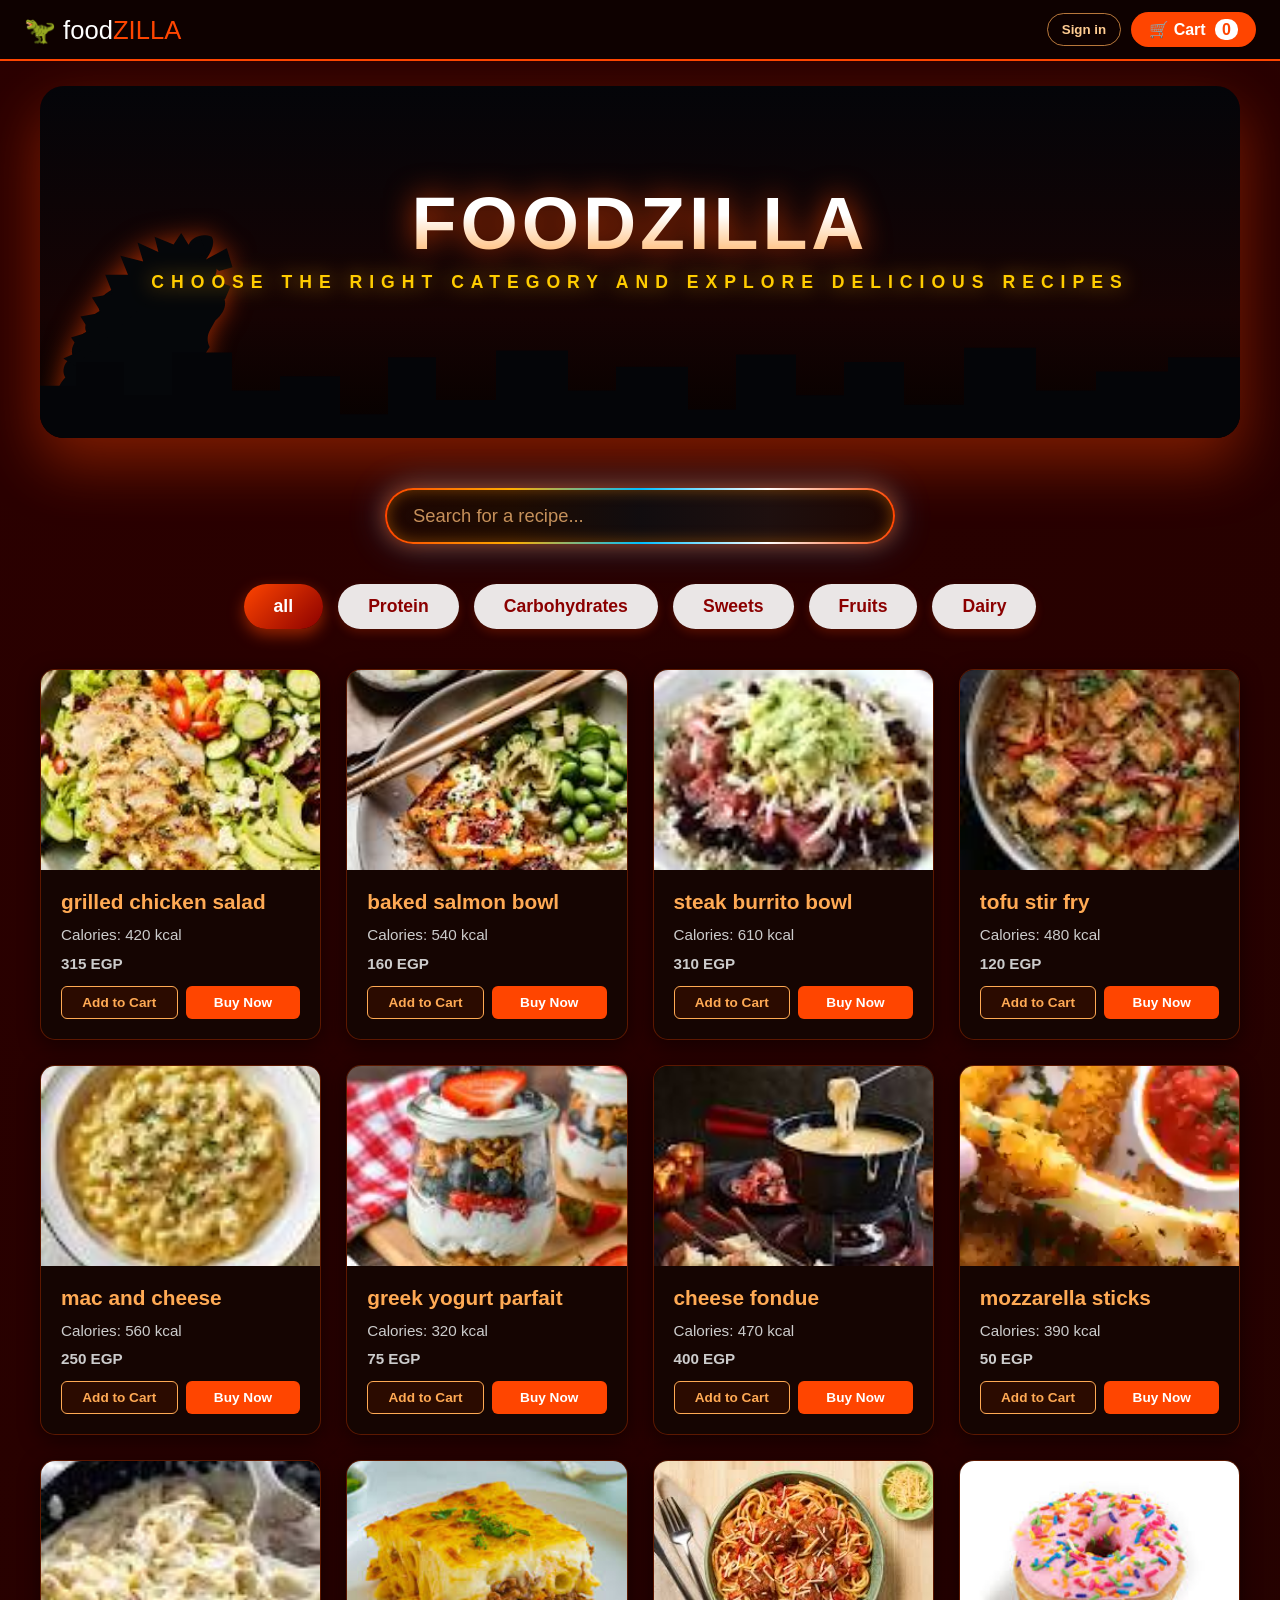
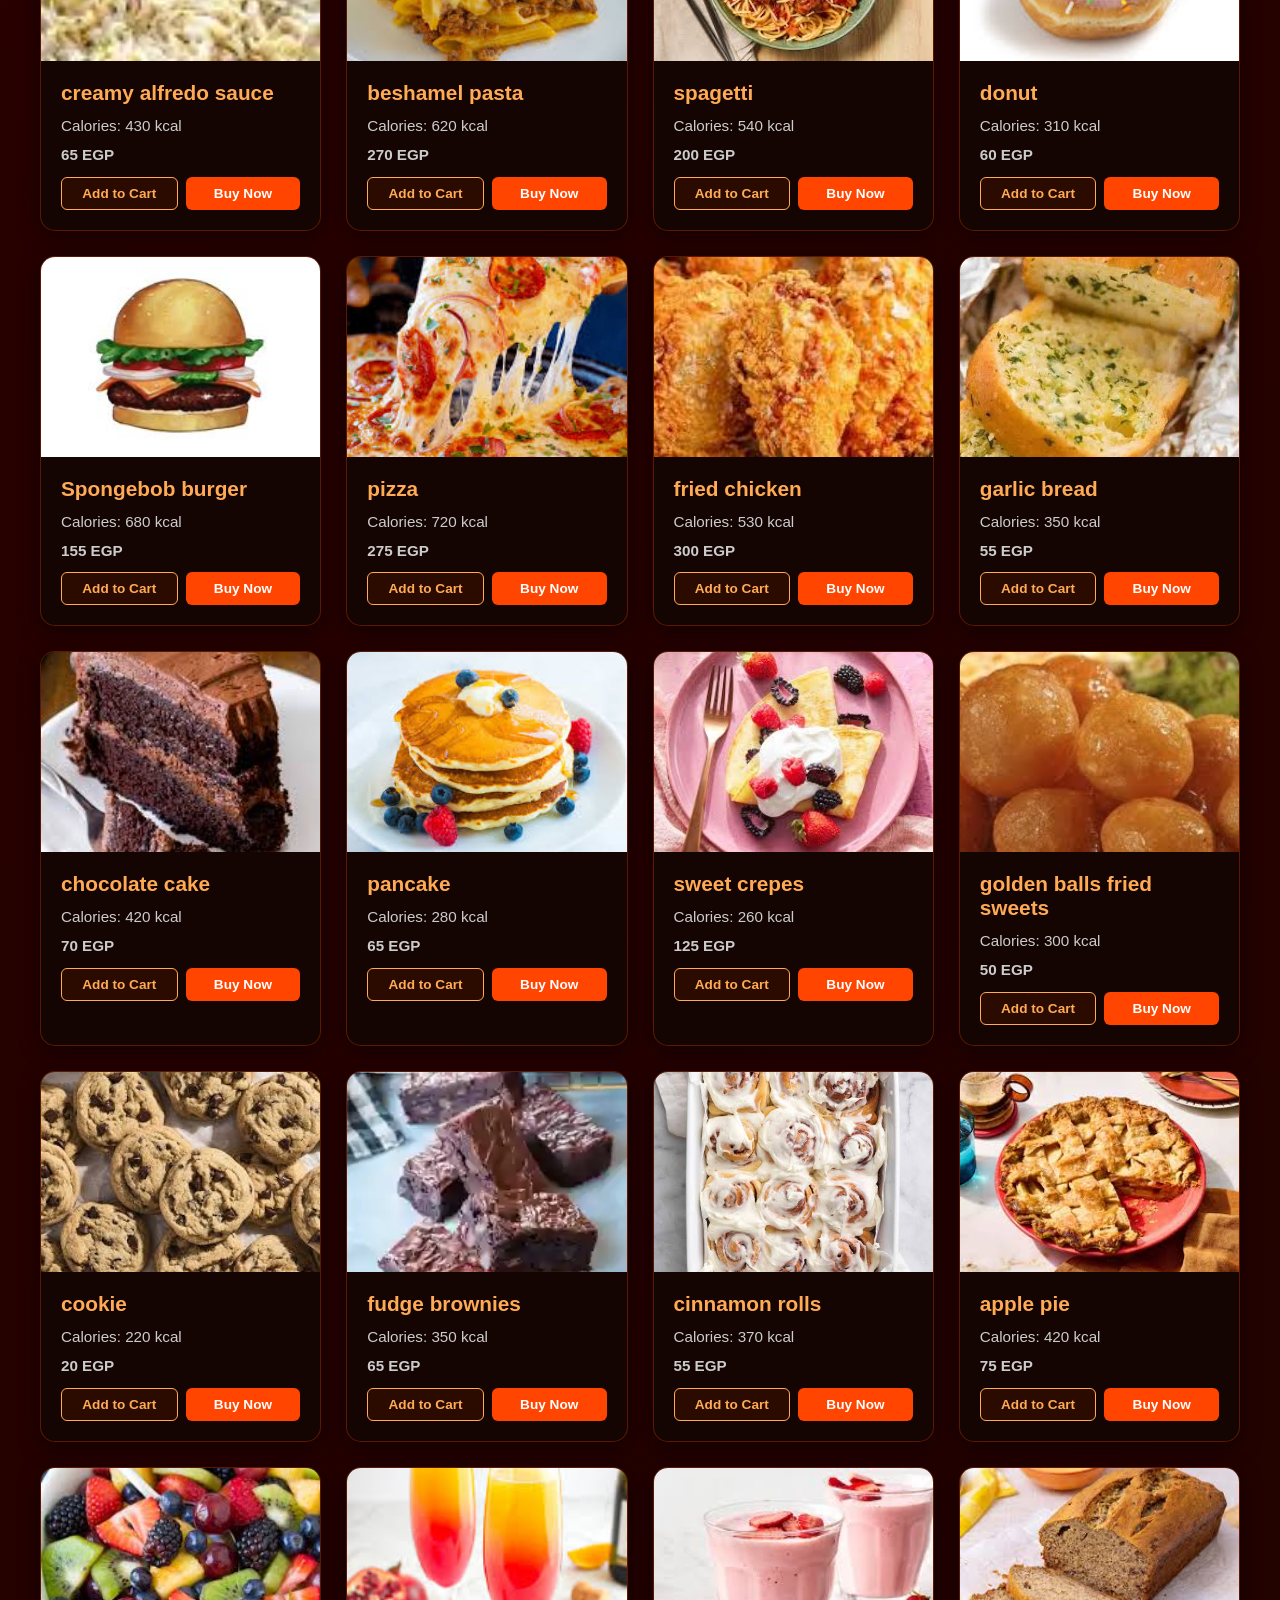
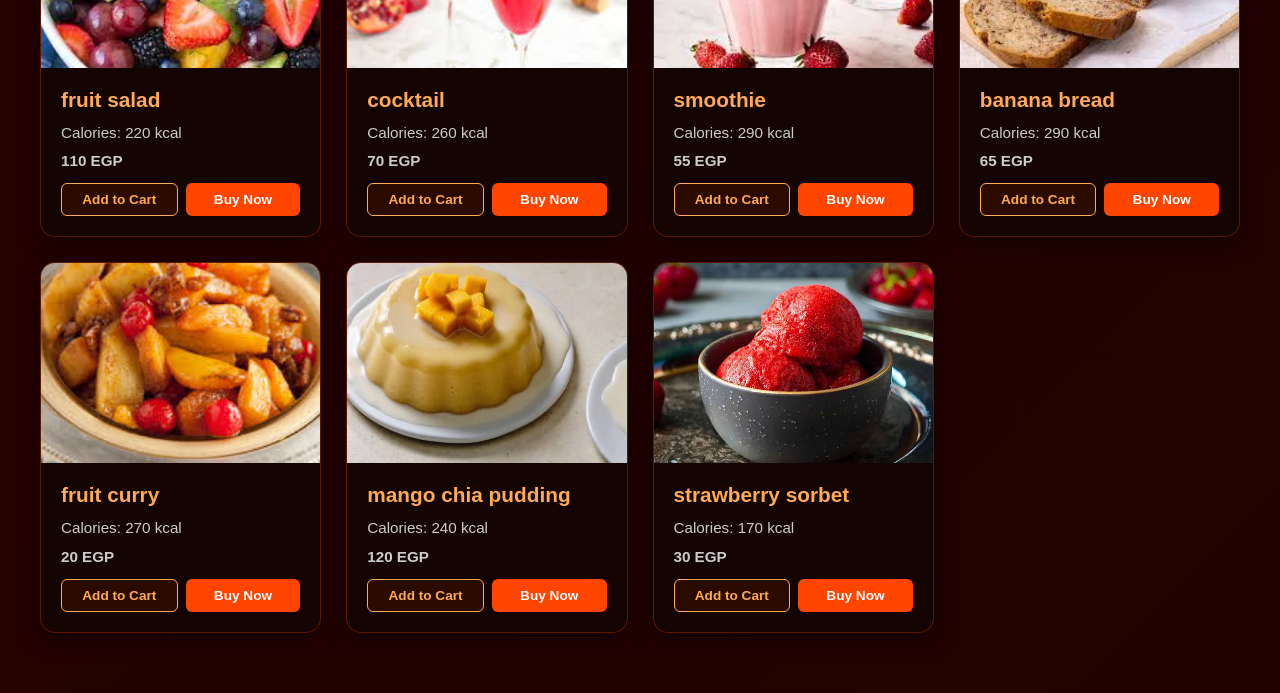
==== index.html @ c919dd06 "Initial commit: foodZILLA web platform source code and assets" ====
<!DOCTYPE html>
<html lang="en" dir="ltr">

<head>
    <meta charset="UTF-8">
    <meta name="viewport" content="width=device-width, initial-scale=1.0">
    <title>Food Recipes</title>
    <link rel="stylesheet" href="style.css">
</head>

<body>
    <!-- ========================================================
         SESSION 9-10: TOP CART BUTTON & NAVBAR
         ======================================================== -->
    <nav class="top-nav">
        <div class="top-logo">🦖 food<span>ZILLA</span></div>
        <div class="top-nav-actions">
            <button class="account-btn" id="accountButton" onclick="showSignIn()">Sign in</button>
            <button class="top-cart-btn" onclick="toggleCart()">
                🛒 Cart <span class="cart-badge" id="cartCount">0</span>
            </button>
        </div>
    </nav>

    <!-- ========================================================
         SESSION 2-10: MAIN CONTAINER, HEADER & RECIPES
         ======================================================== -->
    <div class="container">
        <header>

            <div class="lightning-flash"></div>
            <svg class="godzilla-monster" viewBox="0 0 100 100" xmlns="http://w3.org">

                <path d="M 5 100 
             C 5 95, 2 92, 4 88 
             C 2 85, 3 80, 7 76 
             C 5 73, 6 68, 11 65 
             C 9 60, 13 55, 18 52 
             C 16 48, 20 44, 25 41 
             C 23 35, 29 30, 36 28 
             C 38 22, 45 18, 54 16 
             C 56 12, 64 8, 72 6 
             C 74 2, 79 0, 84 2 
             C 86 5, 84 10, 81 14 
             C 85 15, 88 18, 86 22 
             C 90 24, 92 28, 89 32 
             C 93 36, 91 42, 86 46 
             C 84 50, 80 54, 83 60 
             C 79 66, 75 72, 78 78 
             C 73 84, 70 92, 74 100 
             Z" fill="#05070a" />

                <path
                    d="M 12 70 L 6 66 L 15 62 L 10 55 L 20 52 L 15 44 L 26 42 L 21 34 L 32 32 L 28 22 L 40 22 L 36 12 L 48 15 L 45 5 L 56 10 L 54 2 L 64 6 L 68 0 L 73 8 L 78 2 L 81 10"
                    fill="#05070a" />

                <path
                    d="M 81 14 L 92 8 L 95 18 L 88 20 C 85 18, 83 16, 81 14 Z M 83 24 L 94 28 L 91 35 C 87 33, 85 30, 83 24 Z"
                    fill="#05070a" />
            </svg>




            <div class="atomic-fire-beam"></div>

            <div class="header-content">
                <h1>foodZILLA</h1>
                <p>Choose the right category and explore delicious recipes</p>
            </div>

            <div class="skyline-buildings"></div>
        </header>

        <div class="search-container">
            <input type="text" id="searchBar" placeholder="Search for a recipe...">
        </div>

        <div class="categories" id="categories">
            <button class="category-btn active" data-category="all">all</button>
            <button class="category-btn" data-category="protein">Protein</button>
            <button class="category-btn" data-category="carbs">Carbohydrates</button>
            <button class="category-btn" data-category="sweets">Sweets</button>
            <button class="category-btn" data-category="fruits">Fruits</button>
            <button class="category-btn" data-category="dairy">Dairy</button>
        </div>



        <div class="recipes-grid" id="recipesGrid"></div>
    </div>

    <div class="modal" id="recipeModal">
        <div class="modal-content">
            <div class="modal-header">
                <button class="close-btn" onclick="closeModal()">×</button>
                <h2 id="modalTitle"></h2>
                <div id="modalIcon" style="font-size: 3em; margin-top: 10px;"></div>
            </div>
            <div class="modal-body" id="modalBody"></div>
        </div>
    </div>

    <div class="account-overlay" id="accountOverlay" aria-hidden="true">
        <section class="account-panel" role="dialog" aria-modal="true" aria-labelledby="accountTitle">
            <button class="account-close-btn" type="button" aria-label="Close" onclick="hideSignIn()">×</button>
            <p class="account-kicker">FOODZILLA ACCOUNT</p>
            <h2 id="accountTitle">Sign in</h2>
            <p class="account-intro">Add your details for delivery.</p>
            <form id="signInForm" class="account-form">
                <label>Name
                    <input name="name" type="text" autocomplete="name" required>
                </label>
                <label>Governorate
                    <input name="governorate" type="text" autocomplete="address-level1" required>
                </label>
                <label>City
                    <input name="city" type="text" autocomplete="address-level2" required>
                </label>
                <label>Address
                    <input name="address" type="text" autocomplete="street-address" required>
                </label>
                <label>Phone number
                    <input name="phone" type="tel" autocomplete="tel" required maxlength="11" pattern="[0-9]{10,15}" title="Please enter a valid phone number with 10 to 15 digits.">
                </label>
                <label>Password
                    <span class="password-control">
                        <input id="signInPassword" name="password" type="password" autocomplete="new-password" minlength="8" maxlength="16" required>
                        <button class="password-toggle" id="togglePassword" type="button" aria-label="Show password" aria-pressed="false" title="Show password">
                            <svg class="eye-icon" viewBox="0 0 24 24" aria-hidden="true"><path d="M2 12s3.6-7 10-7 10 7 10 7-3.6 7-10 7-10-7-10-7Z"/><circle cx="12" cy="12" r="3"/></svg>
                            <svg class="eye-off-icon" viewBox="0 0 24 24" aria-hidden="true" hidden><path d="m3 3 18 18M10.6 10.6a2 2 0 0 0 2.8 2.8"/><path d="M9.9 5.2A10.8 10.8 0 0 1 12 5c6.4 0 10 7 10 7a15.8 15.8 0 0 1-3.1 3.8M6.2 6.2C3.5 8 2 12 2 12s3.6 7 10 7a10.7 10.7 0 0 0 4-.8"/></svg>
                        </button>
                    </span>
                    <span class="field-hint">At least 8 characters and maximum 16 characters</span>
                </label>
                <p class="account-message" id="accountMessage" role="status"></p>
                <button class="account-submit-btn" type="submit">Save details</button>
            </form>
        </section>
    </div>

    <!-- ========================================================
         SESSION 9-10: CART DRAWER & CHECKOUT
         ======================================================== -->
    <div class="cart-overlay" id="cartOverlay" onclick="toggleCart(false)"></div>
    <div class="cart-drawer" id="cartDrawer">
        <div class="cart-header">
            <h3>🛒 My Cart</h3>
            <button class="cart-close-btn" onclick="toggleCart(false)">×</button>
        </div>

        <section class="cart-delivery" id="cartDelivery" aria-label="Delivery details"></section>

        <div class="cart-items" id="cartItemsList"></div>

        <div class="cart-footer">
            <div class="cart-summary">
                <div class="cart-summary-row">
                    <span>Subtotal:</span>
                    <span id="cartSubtotalPrice">0 EGP</span>
                </div>
                <div class="cart-summary-row">
                    <span>Delivery Fee:</span>
                    <span id="cartDeliveryFee">0 EGP</span>
                </div>
                <div class="cart-total-row">
                    <span>Total:</span>
                    <span id="cartTotalPrice">0 EGP</span>
                </div>
            </div>
            <div class="cart-footer-buttons">
                <button class="btn-checkout" onclick="checkoutCart()">Buy Now</button>
                <button class="btn-clear" onclick="clearCart()">Clear</button>
            </div>
        </div>
    </div>

    <!-- Scripts -->
    <script src="project.js"></script>
    <script src="app.js"></script>
</body>

</html>
---- style.css ----
/* ==========================================================
   SESSION 2-10: BASE STYLES, GODZILLA THEME & RECIPE CARDS
   ========================================================== */
* {
    margin: 0;
    padding: 0;
    box-sizing: border-box;
}

body {
    font-family: 'Segoe UI', Tahoma, Geneva, Verdana, sans-serif;
    /* 🔥 Dynamic Fire Background Animation */
    background: linear-gradient(135deg, #2b0000 0%, #1a0500 40%, #0d0200 100%);
    background-size: 400% 400%;
    animation: fireBackgroundShift 10s ease infinite;
    min-height: 100vh;
    padding: 20px;
}
    
.container {
    max-width: 1200px;
    margin: 0 auto;
}

/* ==========================================
   🦖 CINEMATIC GODZILLA SCENE HEADER
========================================== */
header {
    text-align: center;
    color: #ffffff;
    margin-bottom: 50px;
    padding: 95px 20px 145px 20px;
    background: linear-gradient(180deg, #040509 0%, #160303 65%, #050100 100%);
    border-radius: 24px;
    box-shadow: 0 25px 60px rgba(255, 69, 0, 0.4);
    position: relative;
    overflow: hidden;
}

/* ⚡ Background Lightning Flash Loop */
.lightning-flash {
    position: absolute;
    top: 0;
    left: 0;
    width: 100%;
    height: 100%;
    background: rgba(255, 255, 255, 0);
    z-index: 1;
    pointer-events: none;
    animation: movieLightning 6s ease-in-out infinite;
}

/* 🦖 Inline Godzilla SVG Layout Positioner */
.godzilla-monster {
    position: absolute;
    bottom: -10px;
    left: 1%;
    width: 190px;
    height: 240px;
    z-index: 2;
    filter: drop-shadow(0px 0px 12px rgba(255, 69, 0, 0.6));
    transform-origin: bottom left;
    animation: seismicRumble 0.35s linear infinite alternate;
}

/* 🔥 The Layered Atomic Fire Beam */
.atomic-fire-beam {
    position: absolute;
    bottom: 196px; 
    left: 142px;   
    width: 0%;
    height: 16px;
    border-radius: 8px;
    z-index: 3;
    background: linear-gradient(90deg, #ffffff 0%, #ffae00 30%, #ff4500 75%, #ff0000 100%);
    box-shadow: 0 0 15px #ffffff,
                0 0 30px #ffae00,
                0 0 55px #ff4500,
                0 0 80px rgba(255, 69, 0, 0.9);
    animation: fireBlastCycle 4s cubic-bezier(0.16, 1, 0.3, 1) infinite;
}

/* 🌆 Dense City Skyline Silhouette Cutout */
.skyline-buildings {
    position: absolute;
    bottom: 0;
    left: 0;
    width: 100%;
    height: 95px;
    background-color: #040508;
    clip-path: polygon(
        0% 100%, 0% 45%, 3% 45%, 3% 20%, 7% 20%, 7% 55%, 11% 55%, 11% 10%, 16% 10%, 16% 50%, 
        20% 50%, 20% 35%, 25% 35%, 25% 75%, 29% 75%, 29% 15%, 33% 15%, 33% 60%, 38% 60%, 
        38% 8%, 44% 8%, 44% 50%, 48% 50%, 48% 25%, 54% 25%, 54% 70%, 58% 70%, 58% 12%, 
        63% 12%, 63% 55%, 67% 55%, 67% 20%, 72% 20%, 72% 65%, 77% 65%, 77% 5%, 83% 5%, 
        83% 50%, 88% 50%, 88% 30%, 94% 30%, 94% 15%, 100% 15%, 100% 100%
    );
    opacity: 1;
    z-index: 4;
}

/* 💥 Title Content Frame */
.header-content {
    position: relative;
    z-index: 10;
}

header h1 {
    font-family: 'Impact', 'Arial Black', sans-serif;
    font-size: 4.6em;
    text-transform: uppercase;
    letter-spacing: 4px;
    margin-bottom: 6px;
    background: linear-gradient(180deg, #ffffff 40%, #ffaa54 100%);
    -webkit-background-clip: text;
    background-clip: text;
    -webkit-text-fill-color: transparent;
    filter: drop-shadow(0 0 15px rgba(255, 69, 0, 0.8));
    animation: screenShake 0.25s linear infinite alternate;
}

header p {
    font-family: 'Segoe UI', sans-serif;
    font-size: 1.1em;
    font-weight: 900;
    text-transform: uppercase;
    letter-spacing: 7px;
    color: #ffcc00; 
    filter: drop-shadow(0 0 10px rgba(255, 170, 0, 0.8));
}

/* ==========================================
   ⚡🔥 ELECTRIC FIRE BEAM SEARCH BAR
========================================== */
.search-container {
    text-align: center;
    margin: 0 auto 40px auto; 
    padding: 0 20px;
    max-width: 550px; 
    width: 100%;
    animation: searchBarEntrance 0.8s cubic-bezier(0.16, 1, 0.3, 1) forwards;
}

#searchBar {
    width: 100%;
    padding: 15px 26px;
    font-size: 1.15em;
    color: #ffffff; 
    text-align: left; 
    background: linear-gradient(90deg, rgba(25, 3, 2, 0.9), rgba(5, 12, 28, 0.9)); 
    backdrop-filter: blur(12px);
    -webkit-backdrop-filter: blur(12px);
    border: 2px solid transparent; 
    background-image: linear-gradient(rgba(18, 3, 2, 0.95), rgba(18, 3, 2, 0.95)), 
                      linear-gradient(90deg, #ff4500, #ffae00, #00bfff, #ffffff, #ff4500);
    background-origin: border-box;
    background-clip: padding-box, border-box;
    border-radius: 35px;
    outline: none;
    box-shadow: 0 0 20px rgba(255, 69, 0, 0.6),
                0 0 35px rgba(0, 191, 255, 0.4),
                inset 0 0 15px rgba(255, 140, 0, 0.4);
    animation: beamPulse 3s ease-in-out infinite, fireLightningShift 4s linear infinite;
    transition: transform 0.4s cubic-bezier(0.16, 1, 0.3, 1), 
                box-shadow 0.4s cubic-bezier(0.16, 1, 0.3, 1);
}

#searchBar::placeholder {
    color: rgba(255, 190, 120, 0.75);
    text-align: left;
}

#searchBar:focus {
    transform: translateY(-3px) scale(1.02);
    box-shadow: 0 0 30px rgba(255, 69, 0, 0.9),
                0 0 60px rgba(0, 191, 255, 0.8),  
                0 0 90px rgba(255, 255, 255, 0.6),
                inset 0 0 25px rgba(255, 255, 255, 0.5); 
    animation: beamPulseIntense 1.5s ease-in-out infinite, fireLightningShift 2s linear infinite, lightningCrackle 0.15s steps(2) infinite;
}

/* ==========================================
   🎬 MOVIE KEYFRAME SCRIPTS
========================================== */
@keyframes fireBackgroundShift {
    0% { background-position: 0% 50%; }
    50% { background-position: 100% 50%; }
    100% { background-position: 0% 50%; }
}

@keyframes movieLightning {
    0%, 93%, 95%, 97%, 100% { background: rgba(255, 255, 255, 0); }
    94%, 96% { background: rgba(255, 120, 0, 0.25); }
}

@keyframes fireBlastCycle {
    0%, 100% { width: 0%; opacity: 0; }
    18%, 65% { width: 80%; opacity: 1; } 
    70% { width: 80%; opacity: 0; }
}

@keyframes screenShake {
    0% { transform: translate(0.5px, 0.5px); }
    100% { transform: translate(-0.5px, -0.5px); }
}

@keyframes seismicRumble {
    0% { transform: scale(1) translateY(0); }
    100% { transform: scale(1.01) translateY(0.5px); }
}

@keyframes searchBarEntrance {
    from { opacity: 0; transform: translateY(20px); }
    to { opacity: 1; transform: translateY(0); }
}

@keyframes fireLightningShift {
    0% { background-position: 0% 0%, 0% 0%; }
    100% { background-position: 0% 0%, 300% 0%; }
}

@keyframes beamPulse {
    0%, 100% {
        box-shadow: 0 0 15px rgba(255, 69, 0, 0.5), 0 0 30px rgba(0, 191, 255, 0.3), inset 0 0 12px rgba(255, 140, 0, 0.3);
    }
    50% {
        box-shadow: 0 0 25px rgba(255, 69, 0, 0.8), 0 0 50px rgba(0, 191, 255, 0.6), inset 0 0 22px rgba(255, 255, 255, 0.5);
    }
}

@keyframes beamPulseIntense {
    0%, 100% {
        box-shadow: 0 0 30px rgba(255, 69, 0, 0.9), 0 0 60px rgba(0, 191, 255, 0.8), 0 0 90px rgba(255, 255, 255, 0.5), inset 0 0 20px rgba(255, 255, 255, 0.6);
    }
    50% {
        box-shadow: 0 0 45px rgba(255, 69, 0, 1), 0 0 85px rgba(0, 191, 255, 1), 0 0 120px rgba(255, 255, 255, 0.8), inset 0 0 35px rgba(0, 191, 255, 0.8);
    }
}

@keyframes lightningCrackle {
    0% { filter: brightness(1); }
    50% { filter: brightness(1.4) drop-shadow(0 0 12px rgba(0, 191, 255, 0.95)); }
    100% { filter: brightness(1); }
}

/* ==========================================
   📂 NAVIGATION AND CATEGORIES
========================================== */
.categories {
    display: flex;
    justify-content: center;
    gap: 15px;
    margin-bottom: 40px;
    flex-wrap: wrap;
}

.category-btn {
    padding: 12px 30px;
    border: none;
    border-radius: 25px;
    background: rgba(255, 255, 255, 0.9);
    color: #8b0000;
    font-size: 1.1em;
    font-weight: bold;
    cursor: pointer;
    transition: all 0.3s ease;
    box-shadow: 0 4px 10px rgba(255, 69, 0, 0.2);
}

.category-btn:hover {
    transform: translateY(-3px);
    box-shadow: 0 6px 15px rgba(255, 140, 0, 0.4);
    background: #ffffff;
}

.category-btn.active {
    background: linear-gradient(135deg, #ff4500 0%, #8b0000 100%);
    color: white;
    box-shadow: 0 6px 15px rgba(255, 69, 0, 0.5);
}

/* ==========================================
   🖼️ RECIPE GRID DISPLAY CARDS
========================================== */
.recipes-grid {
    display: grid;
    grid-template-columns: repeat(auto-fill, minmax(280px, 1fr));
    gap: 25px;
    margin-bottom: 40px;
}

.recipe-card {
    background: #150502;
    border: 1px solid rgba(255, 69, 0, 0.3);
    border-radius: 15px;
    overflow: hidden;
    box-shadow: 0 5px 20px rgba(0,0,0,0.5);
    cursor: pointer;
    transition: all 0.3s ease;
}

.recipe-card:hover {
    transform: translateY(-5px);
    border-color: rgba(255, 140, 0, 0.8);
    box-shadow: 0 10px 25px rgba(255, 69, 0, 0.4);
}

.recipe-image {
    width: 100%;
    height: 200px;
    display: flex;
    align-items: center;
    justify-content: center;
    overflow: hidden;
}

.recipe-image img {
    width: 100%;
    height: 100%;
    object-fit: cover;
}

.recipe-content {
    padding: 20px;
}

.recipe-content h3 {
    color: #ffaa54;
    margin-bottom: 10px;
    font-size: 1.3em;
}

.recipe-content p {
    color: #cccccc;
    font-size: 0.95em;
    line-height: 1.5;
}

/* ==========================================
   📱 POPUP MODAL ARCHITECTURE
========================================== */
.modal {
    display: none;
    position: fixed;
    top: 0;
    left: 0;
    width: 100%;
    height: 100%;
    background: rgba(0,0,0,0.8);
    backdrop-filter: blur(5px);
    z-index: 1000;
    align-items: center;
    justify-content: center;
    padding: 20px;
}

.modal.active {
    display: flex;
}

.modal-content {
    background: #140402;
    border: 1px solid rgba(255, 69, 0, 0.4);
    border-radius: 20px;
    max-width: 600px;
    width: 100%;
    max-height: 90vh;
    overflow-y: auto;
    position: relative;
    animation: slideIn 0.3s ease;
    box-shadow: 0 15px 40px rgba(255, 69, 0, 0.3);
}

@keyframes slideIn {
    from {
        transform: translateY(-50px);
        opacity: 0;
    }
    to {
        transform: translateY(0);
        opacity: 1;
    }
}

.modal-header {
    background: linear-gradient(135deg, #ff4500 0%, #5a0000 100%);
    color: white;
    padding: 30px;
    text-align: center;
    position: relative;
}

.close-btn {
    position: absolute;
    top: 15px;
    left: 15px;
    background: rgba(255,255,255,0.2);
    border: none;
    color: white;
    font-size: 1.5em;
    width: 35px;
    height: 35px;
    border-radius: 50%;
    cursor: pointer;
    transition: all 0.3s;
}

.close-btn:hover {
    background: rgba(255,255,255,0.4);
}

.modal-body {
    padding: 30px;
}

.modal-body h4 {
    color: #ffaa54;
    margin-top: 20px;
    margin-bottom: 10px;
    font-size: 1.2em;
}

.modal-body ul,
.modal-body ol {
    margin-left: 20px;
    margin-bottom: 20px;
}

.modal-body li {
    margin-bottom: 8px;
    color: #dddddd;
    line-height: 1.6;
}

.recipe-video-wrapper {
    margin: 20px 0 24px;
}

.recipe-video {
    width: 100%;
    aspect-ratio: 16 / 9;
    height: auto;
    min-height: 220px;
    border: 0;
    border-radius: 12px;
    box-shadow: 0 10px 25px rgba(255, 69, 0, 0.2);
    background: #000;
    display: block;
}

.recipe-video-empty {
    color: #d9d9d9;
    background: rgba(255, 255, 255, 0.05);
    border: 1px dashed rgba(255, 170, 84, 0.6);
    border-radius: 10px;
    padding: 12px 14px;
    margin: 0;
}

/* ==========================================
   ⚠️ EMPTY STATE
========================================== */
.empty-state {
    text-align: center;
    color: white;
    padding: 60px 20px;
}

.empty-state h2 {
    font-size: 2em;
    margin-bottom: 10px;
    color: #ffaa54;
}

/* ==========================================================
   SESSION 9-10: CART SYSTEM & BUY NOW (TOP BAR & DRAWER)
   ========================================================== */

/* 1. Top Navigation & Cart Button */
.top-nav {
    position: sticky;
    top: 0;
    z-index: 100;
    margin: -20px -20px 25px -20px;
    padding: 12px 24px;
    background: rgba(12, 2, 1, 0.9);
    border-bottom: 2px solid #ff4500;
    display: flex;
    justify-content: space-between;
    align-items: center;
}

.top-logo {
    font-family: 'Impact', sans-serif;
    font-size: 1.6em;
    color: white;
}

.top-logo span {
    color: #ff4500;
}

.top-cart-btn {
    background: #ff4500;
    color: white;
    border: none;
    padding: 8px 18px;
    border-radius: 20px;
    font-weight: bold;
    font-size: 1em;
    cursor: pointer;
}

.top-nav-actions {
    display: flex;
    align-items: center;
    gap: 10px;
}

.account-btn {
    max-width: 180px;
    overflow: hidden;
    text-overflow: ellipsis;
    white-space: nowrap;
    padding: 8px 14px;
    border: 1px solid rgba(255, 170, 84, 0.7);
    border-radius: 20px;
    background: transparent;
    color: #ffcc91;
    font-weight: bold;
    cursor: pointer;
}

.account-overlay {
    display: none;
    position: fixed;
    inset: 0;
    z-index: 1200;
    align-items: center;
    justify-content: center;
    padding: 18px;
    background: rgba(5, 3, 2, 0.84);
    backdrop-filter: blur(8px);
}

.account-overlay.active {
    display: flex;
}

.account-panel {
    position: relative;
    width: min(100%, 520px);
    max-height: 92vh;
    overflow-y: auto;
    padding: 34px;
    border: 1px solid rgba(255, 170, 84, 0.48);
    border-radius: 12px;
    color: #fff;
    background: linear-gradient(145deg, #24100a, #100908 72%);
    box-shadow: 0 24px 70px rgba(0, 0, 0, 0.65);
    animation: slideIn 0.25s ease;
}

.account-close-btn {
    position: absolute;
    top: 12px;
    right: 14px;
    width: 36px;
    height: 36px;
    border: 0;
    background: transparent;
    color: #fff;
    font-size: 1.8rem;
    cursor: pointer;
}

.account-kicker {
    margin-bottom: 8px;
    color: #ffae00;
    font-size: 0.75rem;
    font-weight: 800;
    letter-spacing: 2px;
}

.account-panel h2 {
    color: #fff;
    font-size: 1.9rem;
}

.account-intro {
    margin: 5px 0 22px;
    color: #d1c3bb;
}

.account-form {
    display: grid;
    grid-template-columns: 1fr 1fr;
    gap: 14px;
}

.account-form label,
.delivery-form label {
    display: grid;
    gap: 6px;
    color: #f4d8c4;
    font-size: 0.88rem;
    font-weight: 700;
}

.account-form input,
.delivery-form input {
    width: 100%;
    min-width: 0;
    padding: 11px 12px;
    border: 1px solid rgba(255, 170, 84, 0.34);
    border-radius: 6px;
    outline: none;
    background: #100b09;
    color: white;
    font: inherit;
}

.account-form input:focus,
.delivery-form input:focus {
    border-color: #ffae00;
    box-shadow: 0 0 0 2px rgba(255, 174, 0, 0.16);
}

.password-control {
    position: relative;
}

.password-control input {
    padding-right: 44px;
}

.password-toggle {
    position: absolute;
    top: 50%;
    right: 6px;
    display: grid;
    width: 34px;
    height: 34px;
    place-items: center;
    transform: translateY(-50%);
    border: 0;
    border-radius: 4px;
    background: transparent;
    color: #ffcc91;
    cursor: pointer;
}

.password-toggle:hover,
.password-toggle:focus-visible {
    background: rgba(255, 170, 84, 0.14);
    outline: none;
}

.password-toggle svg {
    width: 19px;
    height: 19px;
    fill: none;
    stroke: currentColor;
    stroke-linecap: round;
    stroke-linejoin: round;
    stroke-width: 1.8;
}

.field-hint {
    color: #b8a69b;
    font-size: 0.75rem;
    font-weight: 400;
}

.account-message {
    grid-column: 1 / -1;
    min-height: 1em;
    color: #ffae00;
    font-size: 0.85rem;
}

.account-submit-btn {
    grid-column: 1 / -1;
    padding: 12px;
    border: 0;
    border-radius: 6px;
    background: #ff4500;
    color: white;
    font-weight: 800;
    cursor: pointer;
}

.cart-badge {
    background: white;
    color: #ff4500;
    border-radius: 10px;
    padding: 2px 7px;
    margin-left: 5px;
}

/* 2. Recipe Card Actions & Price */
.recipe-price {
    color: #ffae00;
    font-size: 1.1em;
    font-weight: bold;
    margin: 6px 0;
}

.card-actions {
    display: flex;
    gap: 8px;
    margin-top: 10px;
}

.btn-card-add, .btn-card-buy {
    flex: 1;
    padding: 8px;
    border-radius: 6px;
    font-weight: bold;
    font-size: 0.85em;
    cursor: pointer;
    border: none;
}

.btn-card-add {
    background: #2b0b00;
    color: #ffaa54;
    border: 1px solid #ffaa54;
}

.btn-card-buy {
    background: #ff4500;
    color: white;
}

/* 3. Modal Actions */
.modal-actions {
    display: flex;
    gap: 10px;
    margin-top: 20px;
}

.modal-actions button {
    flex: 1;
    padding: 12px;
    border-radius: 20px;
    font-weight: bold;
    border: none;
    cursor: pointer;
    font-size: 1em;
}

.add-cart-btn {
    background: #ffaa54;
    color: #000;
}

.buy-now-btn {
    background: #ff4500;
    color: white;
}

/* 4. Cart Drawer & Overlay */
.cart-overlay {
    display: none;
    position: fixed;
    top: 0;
    left: 0;
    width: 100%;
    height: 100%;
    background: rgba(0, 0, 0, 0.7);
    z-index: 1000;
}

.cart-overlay.active {
    display: block;
}

.cart-drawer {
    position: fixed;
    top: 0;
    right: -360px;
    width: 340px;
    height: 100vh;
    background: #140402;
    border-left: 2px solid #ff4500;
    z-index: 1001;
    display: flex;
    flex-direction: column;
    padding: 16px;
    color: white;
    transition: right 0.3s ease;
}

.cart-drawer.active {
    right: 0;
}

.cart-header {
    display: flex;
    justify-content: space-between;
    align-items: center;
    border-bottom: 1px solid #ff4500;
    padding-bottom: 10px;
}

.cart-delivery {
    padding: 12px 0;
    border-bottom: 1px solid rgba(255, 170, 84, 0.28);
    color: #d9ccc4;
    font-size: 0.82rem;
    line-height: 1.5;
}

.delivery-heading,
.delivery-form-actions {
    display: flex;
    justify-content: space-between;
    align-items: center;
    gap: 8px;
}

.delivery-heading h4 {
    color: #ffaa54;
    font-size: 0.95rem;
}

.delivery-recipient {
    margin-top: 5px;
    color: #fff;
    font-weight: 700;
}

.delivery-empty {
    margin: 5px 0 8px;
}

.delivery-edit,
.delivery-action,
.delivery-cancel {
    padding: 5px 10px;
    border: 1px solid rgba(255, 170, 84, 0.6);
    border-radius: 5px;
    background: transparent;
    color: #ffcc91;
    font: inherit;
    cursor: pointer;
}

.delivery-form {
    display: grid;
    gap: 9px;
    margin-top: 10px;
}

.delivery-form input {
    padding: 8px;
    font-size: 0.82rem;
}

.delivery-form-actions {
    justify-content: flex-start;
    margin-top: 2px;
}

.delivery-form-actions .delivery-action {
    background: #ff4500;
    border-color: #ff4500;
    color: white;
}

.cart-close-btn {
    background: none;
    border: none;
    color: white;
    font-size: 1.5em;
    cursor: pointer;
}

.cart-items {
    flex: 1;
    overflow-y: auto;
    padding: 12px 0;
}

.cart-item {
    display: flex;
    align-items: center;
    gap: 10px;
    background: #250904;
    padding: 8px;
    border-radius: 8px;
    margin-bottom: 10px;
}

.cart-item img {
    width: 45px;
    height: 45px;
    object-fit: cover;
    border-radius: 6px;
}

.cart-item-details {
    flex: 1;
}

.cart-item-details h4 {
    font-size: 0.9em;
    color: #ffaa54;
}

.cart-item-details p {
    font-size: 0.8em;
    color: #ccc;
}

.cart-qty-buttons {
    display: flex;
    align-items: center;
    gap: 5px;
}

.cart-qty-buttons button {
    background: #ff4500;
    color: white;
    border: none;
    width: 22px;
    height: 22px;
    border-radius: 4px;
    cursor: pointer;
    font-weight: bold;
}

.remove-btn {
    background: none;
    border: none;
    color: #ff6666;
    font-size: 1.2em;
    cursor: pointer;
    padding: 0 4px;
}

.cart-footer {
    border-top: 1px solid #ff4500;
    padding-top: 12px;
}

.cart-summary {
    display: flex;
    flex-direction: column;
    gap: 6px;
    margin-bottom: 12px;
}

.cart-summary-row {
    display: flex;
    justify-content: space-between;
    font-size: 0.88em;
    color: #d0c0b8;
}

.cart-summary-row span:last-child {
    color: #ffaa54;
    font-weight: 600;
}

.cart-total-row {
    display: flex;
    justify-content: space-between;
    font-size: 1.15em;
    font-weight: bold;
    margin-top: 4px;
    padding-top: 8px;
    border-top: 1px dashed rgba(255, 69, 0, 0.45);
}

.cart-total-row span:last-child {
    color: #ffae00;
}

.cart-footer-buttons {
    display: flex;
    gap: 8px;
}

.cart-footer-buttons button {
    flex: 1;
    padding: 10px;
    border-radius: 8px;
    border: none;
    font-weight: bold;
    cursor: pointer;
}

.btn-checkout {
    background: #ff4500;
    color: white;
}

.btn-clear {
    background: #333;
    color: #ccc;
}

@media (max-width: 520px) {
    .top-nav {
        padding: 10px 12px;
    }

    .top-logo {
        font-size: 1.25em;
    }

    .top-nav-actions {
        gap: 6px;
    }

    .account-btn,
    .top-cart-btn {
        padding: 7px 10px;
        font-size: 0.85em;
    }

    .account-panel {
        padding: 30px 20px 22px;
    }

    .account-form {
        grid-template-columns: 1fr;
        gap: 11px;
    }

    .account-message,
    .account-submit-btn {
        grid-column: auto;
    }

    .cart-drawer {
        width: min(100%, 360px);
        right: min(-380px, -100vw);
    }

    .cart-drawer.active {
        right: 0;
    }
}
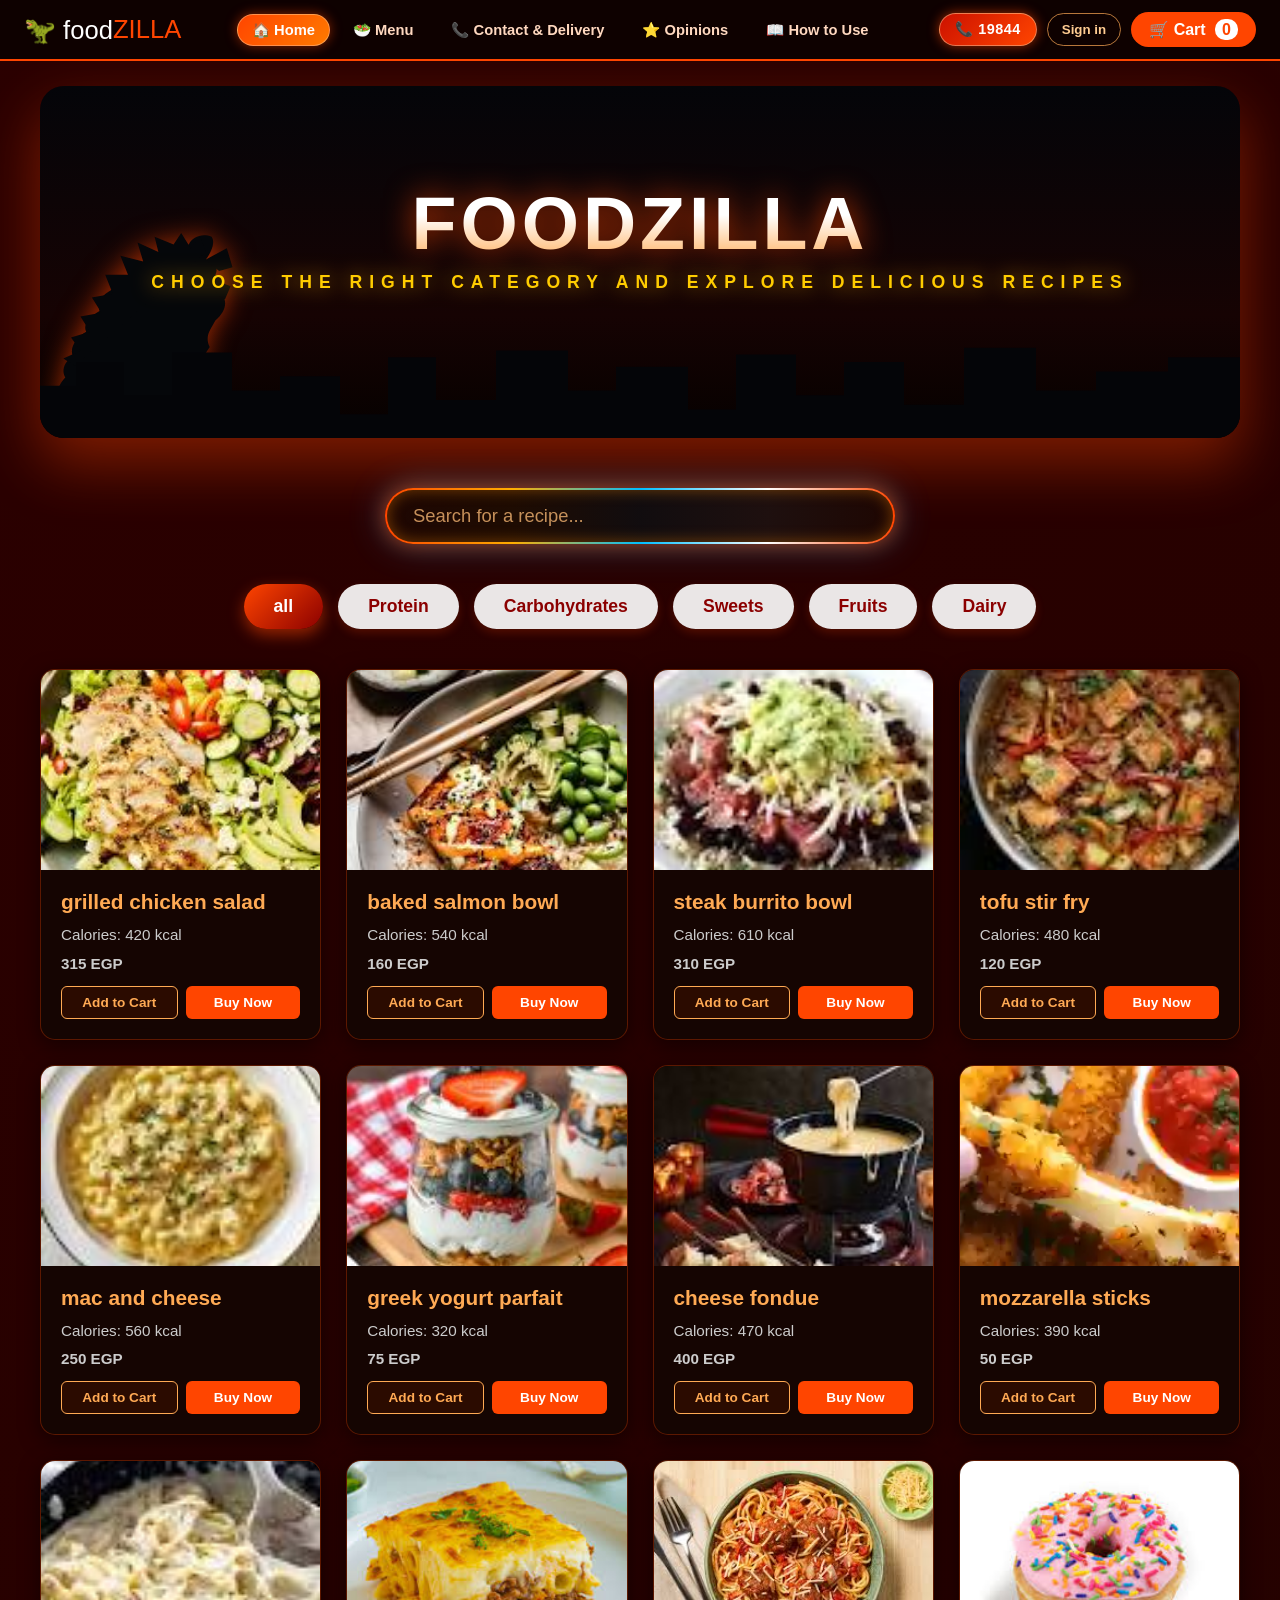
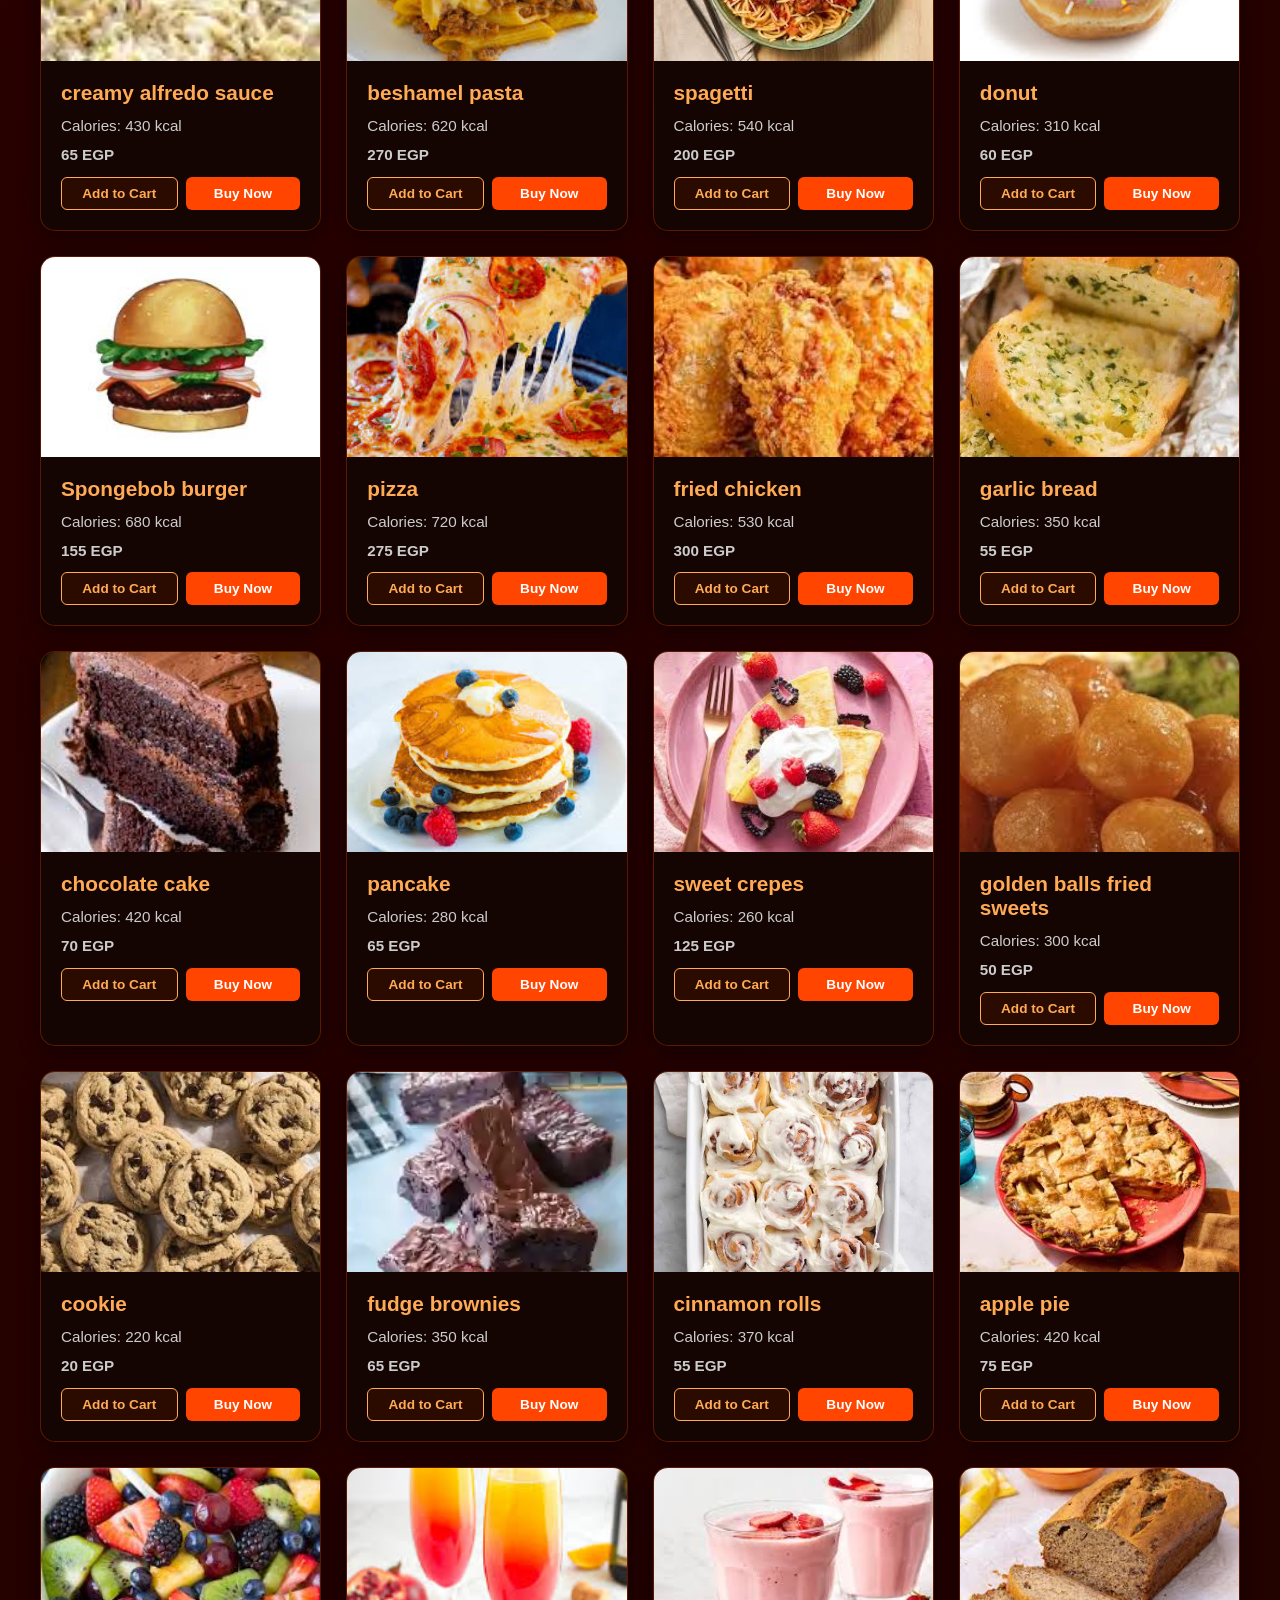
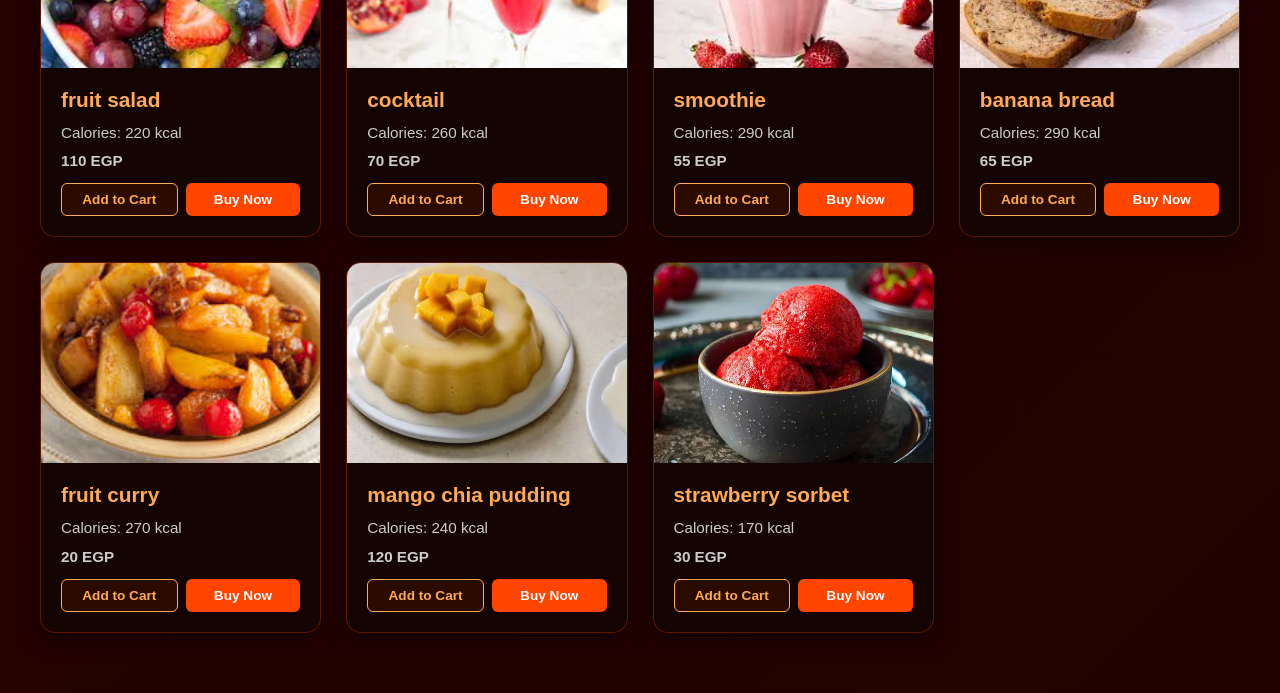
==== commit 50d60c32: "feat: organize project structure, add navigation pages and showcase kit" ====
--- a/index.html
+++ b/index.html
@@ -5,7 +5,7 @@
     <meta charset="UTF-8">
     <meta name="viewport" content="width=device-width, initial-scale=1.0">
     <title>Food Recipes</title>
-    <link rel="stylesheet" href="style.css">
+    <link rel="stylesheet" href="css/style.css">
 </head>
 
 <body>
@@ -13,8 +13,16 @@
          SESSION 9-10: TOP CART BUTTON & NAVBAR
          ======================================================== -->
     <nav class="top-nav">
-        <div class="top-logo">🦖 food<span>ZILLA</span></div>
+        <div class="top-logo"><a href="index.html" class="logo-link">🦖 food<span>ZILLA</span></a></div>
+        <div class="top-nav-links">
+            <a href="index.html" class="nav-link active">🏠 Home</a>
+            <a href="#categories" class="nav-link">🥗 Menu</a>
+            <a href="contact.html" class="nav-link">📞 Contact & Delivery</a>
+            <a href="opinion.html" class="nav-link">⭐ Opinions</a>
+            <a href="how-to-use.html" class="nav-link">📖 How to Use</a>
+        </div>
         <div class="top-nav-actions">
+            <a href="tel:19844" class="nav-hotline-pill" title="Call Hotline 19844">📞 19844</a>
             <button class="account-btn" id="accountButton" onclick="showSignIn()">Sign in</button>
             <button class="top-cart-btn" onclick="toggleCart()">
                 🛒 Cart <span class="cart-badge" id="cartCount">0</span>
@@ -176,8 +184,8 @@
     </div>
 
     <!-- Scripts -->
-    <script src="project.js"></script>
-    <script src="app.js"></script>
+    <script src="js/project.js"></script>
+    <script src="js/app.js"></script>
 </body>
 
 </html>
--- a/css/style.css
+++ b/css/style.css
@@ -0,0 +1,2802 @@
+/* ==========================================================
+   SESSION 2-10: BASE STYLES, GODZILLA THEME & RECIPE CARDS
+   ========================================================== */
+* {
+    margin: 0;
+    padding: 0;
+    box-sizing: border-box;
+}
+
+body {
+    font-family: 'Segoe UI', Tahoma, Geneva, Verdana, sans-serif;
+    /* 🔥 Dynamic Fire Background Animation */
+    background: linear-gradient(135deg, #2b0000 0%, #1a0500 40%, #0d0200 100%);
+    background-size: 400% 400%;
+    animation: fireBackgroundShift 10s ease infinite;
+    min-height: 100vh;
+    padding: 20px;
+}
+    
+.container {
+    max-width: 1200px;
+    margin: 0 auto;
+}
+
+/* ==========================================
+   🦖 CINEMATIC GODZILLA SCENE HEADER
+========================================== */
+header {
+    text-align: center;
+    color: #ffffff;
+    margin-bottom: 50px;
+    padding: 95px 20px 145px 20px;
+    background: linear-gradient(180deg, #040509 0%, #160303 65%, #050100 100%);
+    border-radius: 24px;
+    box-shadow: 0 25px 60px rgba(255, 69, 0, 0.4);
+    position: relative;
+    overflow: hidden;
+}
+
+/* ⚡ Background Lightning Flash Loop */
+.lightning-flash {
+    position: absolute;
+    top: 0;
+    left: 0;
+    width: 100%;
+    height: 100%;
+    background: rgba(255, 255, 255, 0);
+    z-index: 1;
+    pointer-events: none;
+    animation: movieLightning 6s ease-in-out infinite;
+}
+
+/* 🦖 Inline Godzilla SVG Layout Positioner */
+.godzilla-monster {
+    position: absolute;
+    bottom: -10px;
+    left: 1%;
+    width: 190px;
+    height: 240px;
+    z-index: 2;
+    filter: drop-shadow(0px 0px 12px rgba(255, 69, 0, 0.6));
+    transform-origin: bottom left;
+    animation: seismicRumble 0.35s linear infinite alternate;
+}
+
+/* 🔥 The Layered Atomic Fire Beam */
+.atomic-fire-beam {
+    position: absolute;
+    bottom: 196px; 
+    left: 142px;   
+    width: 0%;
+    height: 16px;
+    border-radius: 8px;
+    z-index: 3;
+    background: linear-gradient(90deg, #ffffff 0%, #ffae00 30%, #ff4500 75%, #ff0000 100%);
+    box-shadow: 0 0 15px #ffffff,
+                0 0 30px #ffae00,
+                0 0 55px #ff4500,
+                0 0 80px rgba(255, 69, 0, 0.9);
+    animation: fireBlastCycle 4s cubic-bezier(0.16, 1, 0.3, 1) infinite;
+}
+
+/* 🌆 Dense City Skyline Silhouette Cutout */
+.skyline-buildings {
+    position: absolute;
+    bottom: 0;
+    left: 0;
+    width: 100%;
+    height: 95px;
+    background-color: #040508;
+    clip-path: polygon(
+        0% 100%, 0% 45%, 3% 45%, 3% 20%, 7% 20%, 7% 55%, 11% 55%, 11% 10%, 16% 10%, 16% 50%, 
+        20% 50%, 20% 35%, 25% 35%, 25% 75%, 29% 75%, 29% 15%, 33% 15%, 33% 60%, 38% 60%, 
+        38% 8%, 44% 8%, 44% 50%, 48% 50%, 48% 25%, 54% 25%, 54% 70%, 58% 70%, 58% 12%, 
+        63% 12%, 63% 55%, 67% 55%, 67% 20%, 72% 20%, 72% 65%, 77% 65%, 77% 5%, 83% 5%, 
+        83% 50%, 88% 50%, 88% 30%, 94% 30%, 94% 15%, 100% 15%, 100% 100%
+    );
+    opacity: 1;
+    z-index: 4;
+}
+
+/* 💥 Title Content Frame */
+.header-content {
+    position: relative;
+    z-index: 10;
+}
+
+header h1 {
+    font-family: 'Impact', 'Arial Black', sans-serif;
+    font-size: 4.6em;
+    text-transform: uppercase;
+    letter-spacing: 4px;
+    margin-bottom: 6px;
+    background: linear-gradient(180deg, #ffffff 40%, #ffaa54 100%);
+    -webkit-background-clip: text;
+    background-clip: text;
+    -webkit-text-fill-color: transparent;
+    filter: drop-shadow(0 0 15px rgba(255, 69, 0, 0.8));
+    animation: screenShake 0.25s linear infinite alternate;
+}
+
+header p {
+    font-family: 'Segoe UI', sans-serif;
+    font-size: 1.1em;
+    font-weight: 900;
+    text-transform: uppercase;
+    letter-spacing: 7px;
+    color: #ffcc00; 
+    filter: drop-shadow(0 0 10px rgba(255, 170, 0, 0.8));
+}
+
+/* ==========================================
+   ⚡🔥 ELECTRIC FIRE BEAM SEARCH BAR
+========================================== */
+.search-container {
+    text-align: center;
+    margin: 0 auto 40px auto; 
+    padding: 0 20px;
+    max-width: 550px; 
+    width: 100%;
+    animation: searchBarEntrance 0.8s cubic-bezier(0.16, 1, 0.3, 1) forwards;
+}
+
+#searchBar {
+    width: 100%;
+    padding: 15px 26px;
+    font-size: 1.15em;
+    color: #ffffff; 
+    text-align: left; 
+    background: linear-gradient(90deg, rgba(25, 3, 2, 0.9), rgba(5, 12, 28, 0.9)); 
+    backdrop-filter: blur(12px);
+    -webkit-backdrop-filter: blur(12px);
+    border: 2px solid transparent; 
+    background-image: linear-gradient(rgba(18, 3, 2, 0.95), rgba(18, 3, 2, 0.95)), 
+                      linear-gradient(90deg, #ff4500, #ffae00, #00bfff, #ffffff, #ff4500);
+    background-origin: border-box;
+    background-clip: padding-box, border-box;
+    border-radius: 35px;
+    outline: none;
+    box-shadow: 0 0 20px rgba(255, 69, 0, 0.6),
+                0 0 35px rgba(0, 191, 255, 0.4),
+                inset 0 0 15px rgba(255, 140, 0, 0.4);
+    animation: beamPulse 3s ease-in-out infinite, fireLightningShift 4s linear infinite;
+    transition: transform 0.4s cubic-bezier(0.16, 1, 0.3, 1), 
+                box-shadow 0.4s cubic-bezier(0.16, 1, 0.3, 1);
+}
+
+#searchBar::placeholder {
+    color: rgba(255, 190, 120, 0.75);
+    text-align: left;
+}
+
+#searchBar:focus {
+    transform: translateY(-3px) scale(1.02);
+    box-shadow: 0 0 30px rgba(255, 69, 0, 0.9),
+                0 0 60px rgba(0, 191, 255, 0.8),  
+                0 0 90px rgba(255, 255, 255, 0.6),
+                inset 0 0 25px rgba(255, 255, 255, 0.5); 
+    animation: beamPulseIntense 1.5s ease-in-out infinite, fireLightningShift 2s linear infinite, lightningCrackle 0.15s steps(2) infinite;
+}
+
+/* ==========================================
+   🎬 MOVIE KEYFRAME SCRIPTS
+========================================== */
+@keyframes fireBackgroundShift {
+    0% { background-position: 0% 50%; }
+    50% { background-position: 100% 50%; }
+    100% { background-position: 0% 50%; }
+}
+
+@keyframes movieLightning {
+    0%, 93%, 95%, 97%, 100% { background: rgba(255, 255, 255, 0); }
+    94%, 96% { background: rgba(255, 120, 0, 0.25); }
+}
+
+@keyframes fireBlastCycle {
+    0%, 100% { width: 0%; opacity: 0; }
+    18%, 65% { width: 80%; opacity: 1; } 
+    70% { width: 80%; opacity: 0; }
+}
+
+@keyframes screenShake {
+    0% { transform: translate(0.5px, 0.5px); }
+    100% { transform: translate(-0.5px, -0.5px); }
+}
+
+@keyframes seismicRumble {
+    0% { transform: scale(1) translateY(0); }
+    100% { transform: scale(1.01) translateY(0.5px); }
+}
+
+@keyframes searchBarEntrance {
+    from { opacity: 0; transform: translateY(20px); }
+    to { opacity: 1; transform: translateY(0); }
+}
+
+@keyframes fireLightningShift {
+    0% { background-position: 0% 0%, 0% 0%; }
+    100% { background-position: 0% 0%, 300% 0%; }
+}
+
+@keyframes beamPulse {
+    0%, 100% {
+        box-shadow: 0 0 15px rgba(255, 69, 0, 0.5), 0 0 30px rgba(0, 191, 255, 0.3), inset 0 0 12px rgba(255, 140, 0, 0.3);
+    }
+    50% {
+        box-shadow: 0 0 25px rgba(255, 69, 0, 0.8), 0 0 50px rgba(0, 191, 255, 0.6), inset 0 0 22px rgba(255, 255, 255, 0.5);
+    }
+}
+
+@keyframes beamPulseIntense {
+    0%, 100% {
+        box-shadow: 0 0 30px rgba(255, 69, 0, 0.9), 0 0 60px rgba(0, 191, 255, 0.8), 0 0 90px rgba(255, 255, 255, 0.5), inset 0 0 20px rgba(255, 255, 255, 0.6);
+    }
+    50% {
+        box-shadow: 0 0 45px rgba(255, 69, 0, 1), 0 0 85px rgba(0, 191, 255, 1), 0 0 120px rgba(255, 255, 255, 0.8), inset 0 0 35px rgba(0, 191, 255, 0.8);
+    }
+}
+
+@keyframes lightningCrackle {
+    0% { filter: brightness(1); }
+    50% { filter: brightness(1.4) drop-shadow(0 0 12px rgba(0, 191, 255, 0.95)); }
+    100% { filter: brightness(1); }
+}
+
+/* ==========================================
+   📂 NAVIGATION AND CATEGORIES
+========================================== */
+.categories {
+    display: flex;
+    justify-content: center;
+    gap: 15px;
+    margin-bottom: 40px;
+    flex-wrap: wrap;
+}
+
+.category-btn {
+    padding: 12px 30px;
+    border: none;
+    border-radius: 25px;
+    background: rgba(255, 255, 255, 0.9);
+    color: #8b0000;
+    font-size: 1.1em;
+    font-weight: bold;
+    cursor: pointer;
+    transition: all 0.3s ease;
+    box-shadow: 0 4px 10px rgba(255, 69, 0, 0.2);
+}
+
+.category-btn:hover {
+    transform: translateY(-3px);
+    box-shadow: 0 6px 15px rgba(255, 140, 0, 0.4);
+    background: #ffffff;
+}
+
+.category-btn.active {
+    background: linear-gradient(135deg, #ff4500 0%, #8b0000 100%);
+    color: white;
+    box-shadow: 0 6px 15px rgba(255, 69, 0, 0.5);
+}
+
+/* ==========================================
+   🖼️ RECIPE GRID DISPLAY CARDS
+========================================== */
+.recipes-grid {
+    display: grid;
+    grid-template-columns: repeat(auto-fill, minmax(280px, 1fr));
+    gap: 25px;
+    margin-bottom: 40px;
+}
+
+.recipe-card {
+    background: #150502;
+    border: 1px solid rgba(255, 69, 0, 0.3);
+    border-radius: 15px;
+    overflow: hidden;
+    box-shadow: 0 5px 20px rgba(0,0,0,0.5);
+    cursor: pointer;
+    transition: all 0.3s ease;
+}
+
+.recipe-card:hover {
+    transform: translateY(-5px);
+    border-color: rgba(255, 140, 0, 0.8);
+    box-shadow: 0 10px 25px rgba(255, 69, 0, 0.4);
+}
+
+.recipe-image {
+    width: 100%;
+    height: 200px;
+    display: flex;
+    align-items: center;
+    justify-content: center;
+    overflow: hidden;
+}
+
+.recipe-image img {
+    width: 100%;
+    height: 100%;
+    object-fit: cover;
+}
+
+.recipe-content {
+    padding: 20px;
+}
+
+.recipe-content h3 {
+    color: #ffaa54;
+    margin-bottom: 10px;
+    font-size: 1.3em;
+}
+
+.recipe-content p {
+    color: #cccccc;
+    font-size: 0.95em;
+    line-height: 1.5;
+}
+
+/* ==========================================
+   📱 POPUP MODAL ARCHITECTURE
+========================================== */
+.modal {
+    display: none;
+    position: fixed;
+    top: 0;
+    left: 0;
+    width: 100%;
+    height: 100%;
+    background: rgba(0,0,0,0.8);
+    backdrop-filter: blur(5px);
+    z-index: 1000;
+    align-items: center;
+    justify-content: center;
+    padding: 20px;
+}
+
+.modal.active {
+    display: flex;
+}
+
+.modal-content {
+    background: #140402;
+    border: 1px solid rgba(255, 69, 0, 0.4);
+    border-radius: 20px;
+    max-width: 600px;
+    width: 100%;
+    max-height: 90vh;
+    overflow-y: auto;
+    position: relative;
+    animation: slideIn 0.3s ease;
+    box-shadow: 0 15px 40px rgba(255, 69, 0, 0.3);
+}
+
+@keyframes slideIn {
+    from {
+        transform: translateY(-50px);
+        opacity: 0;
+    }
+    to {
+        transform: translateY(0);
+        opacity: 1;
+    }
+}
+
+.modal-header {
+    background: linear-gradient(135deg, #ff4500 0%, #5a0000 100%);
+    color: white;
+    padding: 30px;
+    text-align: center;
+    position: relative;
+}
+
+.close-btn {
+    position: absolute;
+    top: 15px;
+    left: 15px;
+    background: rgba(255,255,255,0.2);
+    border: none;
+    color: white;
+    font-size: 1.5em;
+    width: 35px;
+    height: 35px;
+    border-radius: 50%;
+    cursor: pointer;
+    transition: all 0.3s;
+}
+
+.close-btn:hover {
+    background: rgba(255,255,255,0.4);
+}
+
+.modal-body {
+    padding: 30px;
+}
+
+.modal-body h4 {
+    color: #ffaa54;
+    margin-top: 20px;
+    margin-bottom: 10px;
+    font-size: 1.2em;
+}
+
+.modal-body ul,
+.modal-body ol {
+    margin-left: 20px;
+    margin-bottom: 20px;
+}
+
+.modal-body li {
+    margin-bottom: 8px;
+    color: #dddddd;
+    line-height: 1.6;
+}
+
+.recipe-video-wrapper {
+    margin: 20px 0 24px;
+}
+
+.recipe-video {
+    width: 100%;
+    aspect-ratio: 16 / 9;
+    height: auto;
+    min-height: 220px;
+    border: 0;
+    border-radius: 12px;
+    box-shadow: 0 10px 25px rgba(255, 69, 0, 0.2);
+    background: #000;
+    display: block;
+}
+
+.recipe-video-empty {
+    color: #d9d9d9;
+    background: rgba(255, 255, 255, 0.05);
+    border: 1px dashed rgba(255, 170, 84, 0.6);
+    border-radius: 10px;
+    padding: 12px 14px;
+    margin: 0;
+}
+
+/* ==========================================
+   ⚠️ EMPTY STATE
+========================================== */
+.empty-state {
+    text-align: center;
+    color: white;
+    padding: 60px 20px;
+}
+
+.empty-state h2 {
+    font-size: 2em;
+    margin-bottom: 10px;
+    color: #ffaa54;
+}
+
+/* ==========================================================
+   SESSION 9-10: CART SYSTEM & BUY NOW (TOP BAR & DRAWER)
+   ========================================================== */
+
+/* 1. Top Navigation & Cart Button */
+.top-nav {
+    position: sticky;
+    top: 0;
+    z-index: 100;
+    margin: -20px -20px 25px -20px;
+    padding: 12px 24px;
+    background: rgba(12, 2, 1, 0.9);
+    border-bottom: 2px solid #ff4500;
+    display: flex;
+    justify-content: space-between;
+    align-items: center;
+}
+
+.top-logo {
+    font-family: 'Impact', sans-serif;
+    font-size: 1.6em;
+    color: white;
+}
+
+.top-logo span {
+    color: #ff4500;
+}
+
+.logo-link {
+    color: inherit;
+    text-decoration: none;
+    display: inline-flex;
+    align-items: center;
+}
+
+.top-nav-links {
+    display: flex;
+    align-items: center;
+    gap: 8px;
+}
+
+.nav-link {
+    color: #ffd8bf;
+    text-decoration: none;
+    font-weight: 700;
+    font-size: 0.92rem;
+    padding: 6px 14px;
+    border-radius: 20px;
+    transition: all 0.25s ease;
+    border: 1px solid transparent;
+}
+
+.nav-link:hover {
+    color: #ffffff;
+    background: rgba(255, 69, 0, 0.25);
+    border-color: rgba(255, 170, 84, 0.4);
+}
+
+.nav-link.active {
+    color: #ffffff;
+    background: linear-gradient(135deg, #ff4500, #ff7a00);
+    box-shadow: 0 0 12px rgba(255, 69, 0, 0.5);
+    border-color: rgba(255, 200, 150, 0.5);
+}
+
+.nav-hotline-pill {
+    display: inline-flex;
+    align-items: center;
+    gap: 6px;
+    background: linear-gradient(135deg, #cc1100, #ff4500);
+    color: #ffffff;
+    text-decoration: none;
+    padding: 7px 15px;
+    border-radius: 20px;
+    font-weight: 800;
+    font-size: 0.9rem;
+    letter-spacing: 0.5px;
+    border: 1px solid rgba(255, 210, 160, 0.5);
+    box-shadow: 0 0 12px rgba(255, 69, 0, 0.6);
+    animation: hotlineGlow 2.2s infinite ease-in-out;
+    transition: transform 0.2s, box-shadow 0.2s;
+}
+
+.nav-hotline-pill:hover {
+    transform: scale(1.06);
+    box-shadow: 0 0 20px rgba(255, 174, 0, 0.9);
+    color: #fff;
+}
+
+@keyframes hotlineGlow {
+    0%, 100% { box-shadow: 0 0 10px rgba(255, 69, 0, 0.5); }
+    50% { box-shadow: 0 0 22px rgba(255, 174, 0, 0.95); }
+}
+
+.top-cart-btn {
+    background: #ff4500;
+    color: white;
+    border: none;
+    padding: 8px 18px;
+    border-radius: 20px;
+    font-weight: bold;
+    font-size: 1em;
+    cursor: pointer;
+}
+
+.top-nav-actions {
+    display: flex;
+    align-items: center;
+    gap: 10px;
+}
+
+.account-btn {
+    max-width: 180px;
+    overflow: hidden;
+    text-overflow: ellipsis;
+    white-space: nowrap;
+    padding: 8px 14px;
+    border: 1px solid rgba(255, 170, 84, 0.7);
+    border-radius: 20px;
+    background: transparent;
+    color: #ffcc91;
+    font-weight: bold;
+    cursor: pointer;
+}
+
+.account-overlay {
+    display: none;
+    position: fixed;
+    inset: 0;
+    z-index: 1200;
+    align-items: center;
+    justify-content: center;
+    padding: 18px;
+    background: rgba(5, 3, 2, 0.84);
+    backdrop-filter: blur(8px);
+}
+
+.account-overlay.active {
+    display: flex;
+}
+
+.account-panel {
+    position: relative;
+    width: min(100%, 520px);
+    max-height: 92vh;
+    overflow-y: auto;
+    padding: 34px;
+    border: 1px solid rgba(255, 170, 84, 0.48);
+    border-radius: 12px;
+    color: #fff;
+    background: linear-gradient(145deg, #24100a, #100908 72%);
+    box-shadow: 0 24px 70px rgba(0, 0, 0, 0.65);
+    animation: slideIn 0.25s ease;
+}
+
+.account-close-btn {
+    position: absolute;
+    top: 12px;
+    right: 14px;
+    width: 36px;
+    height: 36px;
+    border: 0;
+    background: transparent;
+    color: #fff;
+    font-size: 1.8rem;
+    cursor: pointer;
+}
+
+.account-kicker {
+    margin-bottom: 8px;
+    color: #ffae00;
+    font-size: 0.75rem;
+    font-weight: 800;
+    letter-spacing: 2px;
+}
+
+.account-panel h2 {
+    color: #fff;
+    font-size: 1.9rem;
+}
+
+.account-intro {
+    margin: 5px 0 22px;
+    color: #d1c3bb;
+}
+
+.account-form {
+    display: grid;
+    grid-template-columns: 1fr 1fr;
+    gap: 14px;
+}
+
+.account-form label,
+.delivery-form label {
+    display: grid;
+    gap: 6px;
+    color: #f4d8c4;
+    font-size: 0.88rem;
+    font-weight: 700;
+}
+
+.account-form input,
+.delivery-form input {
+    width: 100%;
+    min-width: 0;
+    padding: 11px 12px;
+    border: 1px solid rgba(255, 170, 84, 0.34);
+    border-radius: 6px;
+    outline: none;
+    background: #100b09;
+    color: white;
+    font: inherit;
+}
+
+.account-form input:focus,
+.delivery-form input:focus {
+    border-color: #ffae00;
+    box-shadow: 0 0 0 2px rgba(255, 174, 0, 0.16);
+}
+
+.password-control {
+    position: relative;
+}
+
+.password-control input {
+    padding-right: 44px;
+}
+
+.password-toggle {
+    position: absolute;
+    top: 50%;
+    right: 6px;
+    display: grid;
+    width: 34px;
+    height: 34px;
+    place-items: center;
+    transform: translateY(-50%);
+    border: 0;
+    border-radius: 4px;
+    background: transparent;
+    color: #ffcc91;
+    cursor: pointer;
+}
+
+.password-toggle:hover,
+.password-toggle:focus-visible {
+    background: rgba(255, 170, 84, 0.14);
+    outline: none;
+}
+
+.password-toggle svg {
+    width: 19px;
+    height: 19px;
+    fill: none;
+    stroke: currentColor;
+    stroke-linecap: round;
+    stroke-linejoin: round;
+    stroke-width: 1.8;
+}
+
+.field-hint {
+    color: #b8a69b;
+    font-size: 0.75rem;
+    font-weight: 400;
+}
+
+.account-message {
+    grid-column: 1 / -1;
+    min-height: 1em;
+    color: #ffae00;
+    font-size: 0.85rem;
+}
+
+.account-submit-btn {
+    grid-column: 1 / -1;
+    padding: 12px;
+    border: 0;
+    border-radius: 6px;
+    background: #ff4500;
+    color: white;
+    font-weight: 800;
+    cursor: pointer;
+}
+
+.cart-badge {
+    background: white;
+    color: #ff4500;
+    border-radius: 10px;
+    padding: 2px 7px;
+    margin-left: 5px;
+}
+
+/* 2. Recipe Card Actions & Price */
+.recipe-price {
+    color: #ffae00;
+    font-size: 1.1em;
+    font-weight: bold;
+    margin: 6px 0;
+}
+
+.card-actions {
+    display: flex;
+    gap: 8px;
+    margin-top: 10px;
+}
+
+.btn-card-add, .btn-card-buy {
+    flex: 1;
+    padding: 8px;
+    border-radius: 6px;
+    font-weight: bold;
+    font-size: 0.85em;
+    cursor: pointer;
+    border: none;
+}
+
+.btn-card-add {
+    background: #2b0b00;
+    color: #ffaa54;
+    border: 1px solid #ffaa54;
+}
+
+.btn-card-buy {
+    background: #ff4500;
+    color: white;
+}
+
+/* 3. Modal Actions */
+.modal-actions {
+    display: flex;
+    gap: 10px;
+    margin-top: 20px;
+}
+
+.modal-actions button {
+    flex: 1;
+    padding: 12px;
+    border-radius: 20px;
+    font-weight: bold;
+    border: none;
+    cursor: pointer;
+    font-size: 1em;
+}
+
+.add-cart-btn {
+    background: #ffaa54;
+    color: #000;
+}
+
+.buy-now-btn {
+    background: #ff4500;
+    color: white;
+}
+
+/* 4. Cart Drawer & Overlay */
+.cart-overlay {
+    display: none;
+    position: fixed;
+    top: 0;
+    left: 0;
+    width: 100%;
+    height: 100%;
+    background: rgba(0, 0, 0, 0.7);
+    z-index: 1000;
+}
+
+.cart-overlay.active {
+    display: block;
+}
+
+.cart-drawer {
+    position: fixed;
+    top: 0;
+    right: -360px;
+    width: 340px;
+    height: 100vh;
+    background: #140402;
+    border-left: 2px solid #ff4500;
+    z-index: 1001;
+    display: flex;
+    flex-direction: column;
+    padding: 16px;
+    color: white;
+    transition: right 0.3s ease;
+}
+
+.cart-drawer.active {
+    right: 0;
+}
+
+.cart-header {
+    display: flex;
+    justify-content: space-between;
+    align-items: center;
+    border-bottom: 1px solid #ff4500;
+    padding-bottom: 10px;
+}
+
+.cart-delivery {
+    padding: 12px 0;
+    border-bottom: 1px solid rgba(255, 170, 84, 0.28);
+    color: #d9ccc4;
+    font-size: 0.82rem;
+    line-height: 1.5;
+}
+
+.delivery-heading,
+.delivery-form-actions {
+    display: flex;
+    justify-content: space-between;
+    align-items: center;
+    gap: 8px;
+}
+
+.delivery-heading h4 {
+    color: #ffaa54;
+    font-size: 0.95rem;
+}
+
+.delivery-recipient {
+    margin-top: 5px;
+    color: #fff;
+    font-weight: 700;
+}
+
+.delivery-empty {
+    margin: 5px 0 8px;
+}
+
+.delivery-edit,
+.delivery-action,
+.delivery-cancel {
+    padding: 5px 10px;
+    border: 1px solid rgba(255, 170, 84, 0.6);
+    border-radius: 5px;
+    background: transparent;
+    color: #ffcc91;
+    font: inherit;
+    cursor: pointer;
+}
+
+.delivery-form {
+    display: grid;
+    gap: 9px;
+    margin-top: 10px;
+}
+
+.delivery-form input {
+    padding: 8px;
+    font-size: 0.82rem;
+}
+
+.delivery-form-actions {
+    justify-content: flex-start;
+    margin-top: 2px;
+}
+
+.delivery-form-actions .delivery-action {
+    background: #ff4500;
+    border-color: #ff4500;
+    color: white;
+}
+
+.cart-close-btn {
+    background: none;
+    border: none;
+    color: white;
+    font-size: 1.5em;
+    cursor: pointer;
+}
+
+.cart-items {
+    flex: 1;
+    overflow-y: auto;
+    padding: 12px 0;
+}
+
+.cart-item {
+    display: flex;
+    align-items: center;
+    gap: 10px;
+    background: #250904;
+    padding: 8px;
+    border-radius: 8px;
+    margin-bottom: 10px;
+}
+
+.cart-item img {
+    width: 45px;
+    height: 45px;
+    object-fit: cover;
+    border-radius: 6px;
+}
+
+.cart-item-details {
+    flex: 1;
+}
+
+.cart-item-details h4 {
+    font-size: 0.9em;
+    color: #ffaa54;
+}
+
+.cart-item-details p {
+    font-size: 0.8em;
+    color: #ccc;
+}
+
+.cart-qty-buttons {
+    display: flex;
+    align-items: center;
+    gap: 5px;
+}
+
+.cart-qty-buttons button {
+    background: #ff4500;
+    color: white;
+    border: none;
+    width: 22px;
+    height: 22px;
+    border-radius: 4px;
+    cursor: pointer;
+    font-weight: bold;
+}
+
+.remove-btn {
+    background: none;
+    border: none;
+    color: #ff6666;
+    font-size: 1.2em;
+    cursor: pointer;
+    padding: 0 4px;
+}
+
+.cart-footer {
+    border-top: 1px solid #ff4500;
+    padding-top: 12px;
+}
+
+.cart-summary {
+    display: flex;
+    flex-direction: column;
+    gap: 6px;
+    margin-bottom: 12px;
+}
+
+.cart-summary-row {
+    display: flex;
+    justify-content: space-between;
+    font-size: 0.88em;
+    color: #d0c0b8;
+}
+
+.cart-summary-row span:last-child {
+    color: #ffaa54;
+    font-weight: 600;
+}
+
+.cart-total-row {
+    display: flex;
+    justify-content: space-between;
+    font-size: 1.15em;
+    font-weight: bold;
+    margin-top: 4px;
+    padding-top: 8px;
+    border-top: 1px dashed rgba(255, 69, 0, 0.45);
+}
+
+.cart-total-row span:last-child {
+    color: #ffae00;
+}
+
+.cart-footer-buttons {
+    display: flex;
+    gap: 8px;
+}
+
+.cart-footer-buttons button {
+    flex: 1;
+    padding: 10px;
+    border-radius: 8px;
+    border: none;
+    font-weight: bold;
+    cursor: pointer;
+}
+
+.btn-checkout {
+    background: #ff4500;
+    color: white;
+}
+
+.btn-clear {
+    background: #333;
+    color: #ccc;
+}
+
+@media (max-width: 520px) {
+    .top-nav {
+        padding: 10px 12px;
+    }
+
+    .top-logo {
+        font-size: 1.25em;
+    }
+
+    .top-nav-actions {
+        gap: 6px;
+    }
+
+    .account-btn,
+    .top-cart-btn {
+        padding: 7px 10px;
+        font-size: 0.85em;
+    }
+
+    .account-panel {
+        padding: 30px 20px 22px;
+    }
+
+    .account-form {
+        grid-template-columns: 1fr;
+        gap: 11px;
+    }
+
+    .account-message,
+    .account-submit-btn {
+        grid-column: auto;
+    }
+
+    .cart-drawer {
+        width: min(100%, 360px);
+        right: min(-380px, -100vw);
+    }
+
+    .cart-drawer.active {
+        right: 0;
+    }
+
+    .top-nav {
+        flex-wrap: wrap;
+        gap: 10px;
+    }
+
+    .top-nav-links {
+        order: 3;
+        width: 100%;
+        justify-content: center;
+        padding-top: 8px;
+        border-top: 1px solid rgba(255, 69, 0, 0.25);
+    }
+}
+
+/* ==========================================================
+   CONTACT PAGE & HOTLINE & HORIZONTAL MENU STYLES
+   ========================================================== */
+
+/* Page Section Layout */
+.contact-section {
+    margin-bottom: 45px;
+}
+
+.section-title-wrap {
+    text-align: center;
+    margin-bottom: 25px;
+}
+
+.section-kicker {
+    display: inline-block;
+    color: #ffae00;
+    font-size: 0.8rem;
+    font-weight: 800;
+    letter-spacing: 2.5px;
+    text-transform: uppercase;
+    margin-bottom: 8px;
+    background: rgba(255, 174, 0, 0.1);
+    padding: 4px 14px;
+    border-radius: 12px;
+    border: 1px solid rgba(255, 174, 0, 0.3);
+}
+
+.section-title {
+    color: #ffffff;
+    font-size: 2.1rem;
+    font-weight: 800;
+    text-shadow: 0 0 20px rgba(255, 69, 0, 0.5);
+    margin-bottom: 8px;
+}
+
+.section-subtitle {
+    color: #d1c3bb;
+    font-size: 1rem;
+    max-width: 650px;
+    margin: 0 auto;
+}
+
+/* 1. HOTLINE HERO CARD */
+.hotline-hero-card {
+    position: relative;
+    background: radial-gradient(circle at 50% 20%, #3a0d04 0%, #170402 70%, #0d0201 100%);
+    border: 2px solid #ff4500;
+    border-radius: 24px;
+    padding: 40px 30px;
+    text-align: center;
+    box-shadow: 0 15px 45px rgba(255, 69, 0, 0.35), inset 0 0 35px rgba(255, 69, 0, 0.15);
+    overflow: hidden;
+    margin-bottom: 40px;
+}
+
+.hotline-hero-card::before {
+    content: '';
+    position: absolute;
+    top: -50%;
+    left: -50%;
+    width: 200%;
+    height: 200%;
+    background: radial-gradient(circle, rgba(255, 174, 0, 0.08) 0%, transparent 65%);
+    pointer-events: none;
+    animation: rotateAura 15s linear infinite;
+}
+
+@keyframes rotateAura {
+    from { transform: rotate(0deg); }
+    to { transform: rotate(360deg); }
+}
+
+.hotline-badge-top {
+    display: inline-flex;
+    align-items: center;
+    gap: 8px;
+    background: rgba(255, 69, 0, 0.25);
+    border: 1px solid #ff4500;
+    color: #ffcc91;
+    font-size: 0.85rem;
+    font-weight: 800;
+    padding: 6px 18px;
+    border-radius: 20px;
+    letter-spacing: 1px;
+    margin-bottom: 16px;
+}
+
+.hotline-main-number-wrap {
+    margin: 15px 0 25px;
+}
+
+.hotline-number-display {
+    display: inline-flex;
+    align-items: center;
+    justify-content: center;
+    gap: 14px;
+    font-family: 'Impact', sans-serif;
+    font-size: clamp(3.2rem, 9vw, 5.5rem);
+    letter-spacing: 4px;
+    background: linear-gradient(180deg, #ffffff 15%, #ffae00 60%, #ff4500 100%);
+    -webkit-background-clip: text;
+    background-clip: text;
+    -webkit-text-fill-color: transparent;
+    filter: drop-shadow(0 0 20px rgba(255, 69, 0, 0.8));
+    text-decoration: none;
+    transition: transform 0.25s ease, filter 0.25s ease;
+}
+
+.hotline-number-display:hover {
+    transform: scale(1.04);
+    filter: drop-shadow(0 0 30px rgba(255, 174, 0, 1));
+}
+
+.hotline-number-display .phone-icon {
+    font-size: 0.8em;
+    -webkit-text-fill-color: #ffae00;
+    animation: phoneShake 2s infinite ease-in-out;
+}
+
+@keyframes phoneShake {
+    0%, 100% { transform: rotate(0deg); }
+    10% { transform: rotate(-15deg); }
+    20% { transform: rotate(15deg); }
+    30% { transform: rotate(-10deg); }
+    40% { transform: rotate(10deg); }
+    50% { transform: rotate(0deg); }
+}
+
+.hotline-buttons-row {
+    display: flex;
+    justify-content: center;
+    align-items: center;
+    gap: 16px;
+    flex-wrap: wrap;
+    margin-bottom: 30px;
+}
+
+.btn-hotline-call {
+    display: inline-flex;
+    align-items: center;
+    gap: 10px;
+    background: linear-gradient(135deg, #ff4500 0%, #ff7a00 100%);
+    color: #ffffff;
+    font-size: 1.25rem;
+    font-weight: 800;
+    padding: 16px 36px;
+    border-radius: 35px;
+    text-decoration: none;
+    border: 2px solid rgba(255, 255, 255, 0.4);
+    box-shadow: 0 0 25px rgba(255, 69, 0, 0.7);
+    transition: all 0.25s ease;
+    cursor: pointer;
+}
+
+.btn-hotline-call:hover {
+    transform: translateY(-3px) scale(1.03);
+    box-shadow: 0 0 35px rgba(255, 174, 0, 0.9);
+}
+
+.btn-hotline-whatsapp {
+    display: inline-flex;
+    align-items: center;
+    gap: 8px;
+    background: #25D366;
+    color: #ffffff;
+    font-size: 1.05rem;
+    font-weight: 700;
+    padding: 15px 28px;
+    border-radius: 35px;
+    text-decoration: none;
+    border: none;
+    box-shadow: 0 0 20px rgba(37, 211, 102, 0.45);
+    transition: all 0.25s ease;
+}
+
+.btn-hotline-whatsapp:hover {
+    transform: translateY(-3px);
+    box-shadow: 0 0 30px rgba(37, 211, 102, 0.75);
+}
+
+.btn-hotline-copy {
+    display: inline-flex;
+    align-items: center;
+    gap: 8px;
+    background: rgba(255, 255, 255, 0.08);
+    color: #ffd8bf;
+    font-size: 1rem;
+    font-weight: 700;
+    padding: 14px 22px;
+    border-radius: 35px;
+    border: 1px solid rgba(255, 170, 84, 0.45);
+    cursor: pointer;
+    transition: all 0.25s ease;
+}
+
+.btn-hotline-copy:hover {
+    background: rgba(255, 170, 84, 0.2);
+    color: #ffffff;
+    border-color: #ffae00;
+}
+
+.hotline-perks-strip {
+    display: grid;
+    grid-template-columns: repeat(auto-fit, minmax(200px, 1fr));
+    gap: 16px;
+    padding-top: 25px;
+    border-top: 1px dashed rgba(255, 170, 84, 0.35);
+}
+
+.hotline-perk {
+    display: flex;
+    align-items: center;
+    justify-content: center;
+    gap: 10px;
+    color: #e8dcd5;
+    font-size: 0.95rem;
+    font-weight: 600;
+}
+
+.hotline-perk-icon {
+    font-size: 1.4rem;
+}
+
+/* 2. MAP SECTION (Clicks open on Google Maps) */
+.map-card-wrapper {
+    background: linear-gradient(160deg, #1d0703 0%, #0e0302 100%);
+    border: 2px solid rgba(255, 69, 0, 0.5);
+    border-radius: 20px;
+    padding: 24px;
+    box-shadow: 0 15px 40px rgba(0, 0, 0, 0.6);
+}
+
+.branch-nav-tabs {
+    display: flex;
+    gap: 10px;
+    margin-bottom: 18px;
+    flex-wrap: wrap;
+}
+
+.branch-tab-btn {
+    background: rgba(255, 255, 255, 0.06);
+    color: #ffcc91;
+    border: 1px solid rgba(255, 170, 84, 0.3);
+    padding: 10px 18px;
+    border-radius: 20px;
+    font-size: 0.9rem;
+    font-weight: 700;
+    cursor: pointer;
+    transition: all 0.2s ease;
+}
+
+.branch-tab-btn.active, .branch-tab-btn:hover {
+    background: #ff4500;
+    color: #fff;
+    border-color: #ffae00;
+    box-shadow: 0 0 14px rgba(255, 69, 0, 0.5);
+}
+
+/* Clickable Map Frame */
+.interactive-map-link {
+    display: block;
+    position: relative;
+    border-radius: 16px;
+    overflow: hidden;
+    border: 2px solid #ff4500;
+    cursor: pointer;
+    text-decoration: none;
+    box-shadow: 0 0 25px rgba(255, 69, 0, 0.3);
+    transition: transform 0.25s ease, box-shadow 0.25s ease, border-color 0.25s ease;
+}
+
+.interactive-map-link:hover {
+    transform: translateY(-4px);
+    box-shadow: 0 12px 35px rgba(255, 69, 0, 0.6);
+    border-color: #ffae00;
+}
+
+.interactive-map-link iframe {
+    width: 100%;
+    height: 380px;
+    border: none;
+    display: block;
+    pointer-events: none; /* Allows click to pass to outer link! */
+    filter: contrast(1.05) saturate(1.1);
+}
+
+.map-floating-overlay {
+    position: absolute;
+    top: 16px;
+    right: 16px;
+    background: rgba(15, 3, 2, 0.88);
+    backdrop-filter: blur(8px);
+    border: 1px solid #ffae00;
+    color: #ffffff;
+    padding: 10px 18px;
+    border-radius: 30px;
+    font-weight: 800;
+    font-size: 0.95rem;
+    display: flex;
+    align-items: center;
+    gap: 8px;
+    box-shadow: 0 6px 20px rgba(0, 0, 0, 0.6);
+    animation: pulseBadge 2.4s infinite ease-in-out;
+}
+
+@keyframes pulseBadge {
+    0%, 100% { transform: scale(1); }
+    50% { transform: scale(1.05); box-shadow: 0 0 18px rgba(255, 174, 0, 0.8); }
+}
+
+.map-click-banner {
+    position: absolute;
+    bottom: 0;
+    left: 0;
+    right: 0;
+    background: linear-gradient(180deg, transparent 0%, rgba(13, 2, 1, 0.92) 50%, #0d0201 100%);
+    padding: 24px 20px 16px;
+    display: flex;
+    justify-content: space-between;
+    align-items: center;
+    flex-wrap: wrap;
+    gap: 12px;
+}
+
+.map-location-meta {
+    color: #fff;
+}
+
+.map-location-meta h4 {
+    font-size: 1.15rem;
+    color: #ffae00;
+    margin-bottom: 4px;
+}
+
+.map-location-meta p {
+    font-size: 0.9rem;
+    color: #e0d0c8;
+}
+
+.map-action-badge {
+    background: #ff4500;
+    color: #fff;
+    padding: 9px 20px;
+    border-radius: 20px;
+    font-size: 0.9rem;
+    font-weight: 800;
+    display: inline-flex;
+    align-items: center;
+    gap: 6px;
+    box-shadow: 0 0 15px rgba(255, 69, 0, 0.6);
+}
+
+.interactive-map-link:hover .map-action-badge {
+    background: #ffae00;
+    color: #000;
+}
+
+/* 3. HORIZONTAL MENU (Small picture, name, and price) */
+.hmenu-section-container {
+    background: linear-gradient(165deg, #1b0704 0%, #0e0302 100%);
+    border: 2px solid rgba(255, 69, 0, 0.4);
+    border-radius: 24px;
+    padding: 30px 24px;
+    box-shadow: 0 15px 45px rgba(0, 0, 0, 0.5);
+    margin-bottom: 40px;
+}
+
+.hmenu-filter-bar {
+    display: flex;
+    justify-content: center;
+    gap: 8px;
+    margin-bottom: 20px;
+    flex-wrap: wrap;
+}
+
+.hmenu-filter-btn {
+    background: rgba(255, 255, 255, 0.05);
+    color: #ffd8bf;
+    border: 1px solid rgba(255, 170, 84, 0.3);
+    padding: 8px 16px;
+    border-radius: 20px;
+    font-size: 0.88rem;
+    font-weight: 700;
+    cursor: pointer;
+    transition: all 0.2s ease;
+}
+
+.hmenu-filter-btn.active, .hmenu-filter-btn:hover {
+    background: #ff4500;
+    color: #fff;
+    border-color: #ffae00;
+    box-shadow: 0 0 10px rgba(255, 69, 0, 0.4);
+}
+
+.hmenu-carousel-controls {
+    display: flex;
+    justify-content: space-between;
+    align-items: center;
+    margin-bottom: 12px;
+}
+
+.hmenu-scroll-btn {
+    background: #250803;
+    border: 1px solid #ff4500;
+    color: #ffae00;
+    width: 38px;
+    height: 38px;
+    border-radius: 50%;
+    display: flex;
+    align-items: center;
+    justify-content: center;
+    cursor: pointer;
+    font-size: 1.1rem;
+    font-weight: 900;
+    transition: all 0.2s;
+    box-shadow: 0 0 10px rgba(255, 69, 0, 0.3);
+}
+
+.hmenu-scroll-btn:hover {
+    background: #ff4500;
+    color: #ffffff;
+    box-shadow: 0 0 16px rgba(255, 174, 0, 0.7);
+    transform: scale(1.1);
+}
+
+.hmenu-scroll-hint {
+    color: #ffcc91;
+    font-size: 0.85rem;
+    font-weight: 600;
+    display: flex;
+    align-items: center;
+    gap: 6px;
+}
+
+/* Horizontal Track */
+.horizontal-menu-track {
+    display: flex;
+    gap: 16px;
+    overflow-x: auto;
+    scroll-behavior: smooth;
+    padding: 8px 4px 18px 4px;
+    scroll-snap-type: x mandatory;
+    scrollbar-width: thin;
+    scrollbar-color: #ff4500 #150503;
+}
+
+.horizontal-menu-track::-webkit-scrollbar {
+    height: 8px;
+}
+
+.horizontal-menu-track::-webkit-scrollbar-track {
+    background: #150503;
+    border-radius: 4px;
+}
+
+.horizontal-menu-track::-webkit-scrollbar-thumb {
+    background: linear-gradient(90deg, #ff4500, #ffae00);
+    border-radius: 4px;
+}
+
+/* Single Item: Small picture, Name, Price */
+.horizontal-menu-card {
+    flex: 0 0 300px;
+    max-width: 310px;
+    scroll-snap-align: start;
+    display: flex;
+    align-items: center;
+    gap: 14px;
+    background: linear-gradient(145deg, #220904 0%, #120402 100%);
+    border: 1.5px solid rgba(255, 170, 84, 0.35);
+    border-radius: 14px;
+    padding: 12px 14px;
+    transition: all 0.25s ease;
+    box-shadow: 0 4px 15px rgba(0, 0, 0, 0.3);
+}
+
+.horizontal-menu-card:hover {
+    transform: translateY(-4px);
+    border-color: #ffae00;
+    box-shadow: 0 8px 25px rgba(255, 69, 0, 0.45);
+    background: linear-gradient(145deg, #2c0c05 0%, #170503 100%);
+}
+
+.hmenu-thumb {
+    width: 62px;
+    height: 62px;
+    min-width: 62px;
+    object-fit: cover;
+    border-radius: 10px;
+    border: 2px solid rgba(255, 69, 0, 0.6);
+    box-shadow: 0 0 10px rgba(255, 69, 0, 0.3);
+}
+
+.hmenu-details {
+    flex: 1;
+    min-width: 0;
+}
+
+.hmenu-name {
+    color: #ffffff;
+    font-size: 0.98rem;
+    font-weight: 700;
+    text-transform: capitalize;
+    white-space: nowrap;
+    overflow: hidden;
+    text-overflow: ellipsis;
+    margin-bottom: 3px;
+}
+
+.hmenu-cal {
+    color: #baa396;
+    font-size: 0.78rem;
+    margin-bottom: 4px;
+}
+
+.hmenu-price {
+    color: #ffae00;
+    font-weight: 800;
+    font-size: 1.05rem;
+}
+
+.hmenu-add-btn {
+    background: #ff4500;
+    color: #ffffff;
+    border: none;
+    padding: 8px 12px;
+    border-radius: 8px;
+    font-weight: 800;
+    font-size: 0.85rem;
+    cursor: pointer;
+    transition: all 0.2s;
+    white-space: nowrap;
+}
+
+.hmenu-add-btn:hover {
+    background: #ffae00;
+    color: #000;
+    transform: scale(1.08);
+}
+
+/* 4. DELIVERY PRICES SECTION */
+.delivery-pricing-card {
+    background: linear-gradient(160deg, #1c0603 0%, #0d0201 100%);
+    border: 2px solid rgba(255, 69, 0, 0.45);
+    border-radius: 24px;
+    padding: 34px 26px;
+    box-shadow: 0 15px 45px rgba(0, 0, 0, 0.55);
+    margin-bottom: 40px;
+}
+
+/* Calculator Box */
+.delivery-calc-box {
+    background: rgba(36, 12, 7, 0.7);
+    border: 1px solid rgba(255, 170, 84, 0.4);
+    border-radius: 16px;
+    padding: 22px;
+    margin-bottom: 30px;
+    display: grid;
+    grid-template-columns: 1fr 1fr;
+    gap: 20px;
+    align-items: center;
+}
+
+@media (max-width: 768px) {
+    .delivery-calc-box {
+        grid-template-columns: 1fr;
+    }
+}
+
+.calc-input-group label {
+    display: block;
+    color: #ffcc91;
+    font-weight: 700;
+    font-size: 0.95rem;
+    margin-bottom: 8px;
+}
+
+.calc-select {
+    width: 100%;
+    padding: 12px 14px;
+    background: #110503;
+    border: 1px solid #ff4500;
+    border-radius: 8px;
+    color: #ffffff;
+    font-size: 1rem;
+    outline: none;
+    cursor: pointer;
+}
+
+.calc-select:focus {
+    border-color: #ffae00;
+    box-shadow: 0 0 10px rgba(255, 174, 0, 0.4);
+}
+
+.calc-result-display {
+    background: #0d0201;
+    border: 1.5px dashed rgba(255, 174, 0, 0.6);
+    border-radius: 12px;
+    padding: 16px;
+    display: flex;
+    justify-content: space-around;
+    align-items: center;
+    text-align: center;
+}
+
+.calc-stat-label {
+    color: #d1c3bb;
+    font-size: 0.8rem;
+    text-transform: uppercase;
+    letter-spacing: 1px;
+}
+
+.calc-stat-value {
+    color: #ffae00;
+    font-family: 'Impact', sans-serif;
+    font-size: 1.8rem;
+    margin-top: 3px;
+}
+
+.calc-stat-sub {
+    color: #25D366;
+    font-size: 0.8rem;
+    font-weight: 700;
+}
+
+/* Delivery Zones Grid */
+.delivery-zones-grid {
+    display: grid;
+    grid-template-columns: repeat(auto-fit, minmax(280px, 1fr));
+    gap: 18px;
+    margin-bottom: 25px;
+}
+
+.delivery-zone-card {
+    background: linear-gradient(145deg, #240a05 0%, #110403 100%);
+    border: 1px solid rgba(255, 170, 84, 0.35);
+    border-radius: 16px;
+    padding: 20px;
+    position: relative;
+    overflow: hidden;
+    transition: transform 0.25s, border-color 0.25s, box-shadow 0.25s;
+}
+
+.delivery-zone-card:hover {
+    transform: translateY(-4px);
+    border-color: #ff4500;
+    box-shadow: 0 10px 25px rgba(255, 69, 0, 0.35);
+}
+
+.zone-header {
+    display: flex;
+    justify-content: space-between;
+    align-items: flex-start;
+    margin-bottom: 12px;
+}
+
+.zone-title {
+    color: #ffffff;
+    font-size: 1.15rem;
+    font-weight: 800;
+}
+
+.zone-price-pill {
+    background: linear-gradient(135deg, #ff4500, #ff7a00);
+    color: #fff;
+    padding: 6px 14px;
+    border-radius: 20px;
+    font-weight: 900;
+    font-size: 1.1rem;
+    letter-spacing: 0.5px;
+    box-shadow: 0 0 10px rgba(255, 69, 0, 0.5);
+    white-space: nowrap;
+}
+
+.zone-areas-list {
+    color: #c9b9b0;
+    font-size: 0.88rem;
+    line-height: 1.5;
+    margin-bottom: 15px;
+    min-height: 40px;
+}
+
+.zone-meta-footer {
+    display: flex;
+    justify-content: space-between;
+    align-items: center;
+    border-top: 1px solid rgba(255, 170, 84, 0.2);
+    padding-top: 12px;
+    font-size: 0.82rem;
+    color: #ffcc91;
+    font-weight: 600;
+}
+
+.zone-time-badge {
+    display: inline-flex;
+    align-items: center;
+    gap: 4px;
+}
+
+.zone-status-badge {
+    color: #25D366;
+    font-weight: 700;
+}
+
+/* Delivery Perks Banner */
+.delivery-perks-banner {
+    background: radial-gradient(circle at 50% 50%, #300c05, #140402);
+    border: 1.5px solid #ffae00;
+    border-radius: 16px;
+    padding: 20px;
+    display: flex;
+    justify-content: space-around;
+    align-items: center;
+    flex-wrap: wrap;
+    gap: 16px;
+    text-align: center;
+}
+
+.perk-item {
+    flex: 1 1 200px;
+}
+
+.perk-item h4 {
+    color: #ffae00;
+    font-size: 1.05rem;
+    margin-bottom: 4px;
+}
+
+.perk-item p {
+    color: #e3d3cb;
+    font-size: 0.85rem;
+}
+
+/* 5. CONTACT FORM & FAQ SECTION */
+.contact-bottom-grid {
+    display: grid;
+    grid-template-columns: 1fr 1fr;
+    gap: 25px;
+    margin-bottom: 40px;
+}
+
+@media (max-width: 820px) {
+    .contact-bottom-grid {
+        grid-template-columns: 1fr;
+    }
+}
+
+.contact-form-card, .contact-faq-card {
+    background: linear-gradient(155deg, #1b0704 0%, #0d0201 100%);
+    border: 1.5px solid rgba(255, 170, 84, 0.4);
+    border-radius: 20px;
+    padding: 28px;
+    box-shadow: 0 10px 35px rgba(0, 0, 0, 0.5);
+}
+
+.contact-form-card h3, .contact-faq-card h3 {
+    color: #fff;
+    font-size: 1.35rem;
+    margin-bottom: 8px;
+}
+
+.contact-form-card p, .contact-faq-card p.faq-intro {
+    color: #d1c3bb;
+    font-size: 0.9rem;
+    margin-bottom: 20px;
+}
+
+.contact-form-grid {
+    display: grid;
+    gap: 14px;
+}
+
+.contact-form-grid label {
+    display: grid;
+    gap: 6px;
+    color: #ffd8bf;
+    font-size: 0.88rem;
+    font-weight: 700;
+}
+
+.contact-form-grid input,
+.contact-form-grid select,
+.contact-form-grid textarea {
+    width: 100%;
+    padding: 11px 12px;
+    border: 1px solid rgba(255, 170, 84, 0.35);
+    border-radius: 8px;
+    background: #110503;
+    color: #fff;
+    font: inherit;
+    outline: none;
+}
+
+.contact-form-grid input:focus,
+.contact-form-grid select:focus,
+.contact-form-grid textarea:focus {
+    border-color: #ffae00;
+    box-shadow: 0 0 10px rgba(255, 174, 0, 0.3);
+}
+
+.btn-contact-submit {
+    background: linear-gradient(135deg, #ff4500, #ff7a00);
+    color: #fff;
+    border: none;
+    padding: 13px;
+    border-radius: 10px;
+    font-weight: 800;
+    font-size: 1rem;
+    cursor: pointer;
+    box-shadow: 0 0 15px rgba(255, 69, 0, 0.5);
+    transition: all 0.2s;
+    margin-top: 4px;
+}
+
+.btn-contact-submit:hover {
+    transform: translateY(-2px);
+    box-shadow: 0 0 25px rgba(255, 174, 0, 0.8);
+}
+
+.contact-form-msg {
+    color: #25D366;
+    font-weight: 700;
+    font-size: 0.9rem;
+    margin-top: 8px;
+    text-align: center;
+}
+
+/* FAQ Accordion */
+.faq-item {
+    border-bottom: 1px solid rgba(255, 170, 84, 0.25);
+    padding: 14px 0;
+}
+
+.faq-question {
+    color: #ffae00;
+    font-weight: 700;
+    font-size: 1rem;
+    cursor: pointer;
+    display: flex;
+    justify-content: space-between;
+    align-items: center;
+}
+
+.faq-answer {
+    color: #d8c8c0;
+    font-size: 0.88rem;
+    line-height: 1.5;
+    margin-top: 8px;
+}
+
+/* Footer */
+.site-footer {
+    text-align: center;
+    padding: 30px 20px;
+    border-top: 2px solid #ff4500;
+    color: #bfaea5;
+    font-size: 0.88rem;
+    margin-top: 40px;
+}
+
+.site-footer a {
+    color: #ffaa54;
+    text-decoration: none;
+    font-weight: 700;
+}
+
+.site-footer a:hover {
+    color: #ffffff;
+    text-decoration: underline;
+}
+
+/* ==========================================================
+   CUSTOMER OPINIONS & 1-5 STAR RATING STYLES
+   ========================================================== */
+
+.opinion-top-grid {
+    display: grid;
+    grid-template-columns: 1fr 1.3fr;
+    gap: 30px;
+    margin-bottom: 45px;
+}
+
+@media (max-width: 900px) {
+    .opinion-top-grid {
+        grid-template-columns: 1fr;
+    }
+}
+
+/* Rating Overview Card */
+.opinion-stats-card {
+    background: radial-gradient(circle at 50% 20%, #300c05 0%, #150503 70%, #0c0201 100%);
+    border: 2px solid #ff4500;
+    border-radius: 24px;
+    padding: 32px 24px;
+    box-shadow: 0 15px 40px rgba(255, 69, 0, 0.35);
+    text-align: center;
+    display: flex;
+    flex-direction: column;
+    justify-content: space-between;
+}
+
+.opinion-score-huge {
+    font-family: 'Impact', sans-serif;
+    font-size: 4.8rem;
+    line-height: 1;
+    background: linear-gradient(180deg, #ffffff 20%, #ffae00 70%, #ff4500 100%);
+    -webkit-background-clip: text;
+    background-clip: text;
+    -webkit-text-fill-color: transparent;
+    filter: drop-shadow(0 0 18px rgba(255, 69, 0, 0.7));
+    margin: 10px 0 5px;
+}
+
+.opinion-stars-display {
+    color: #ffae00;
+    font-size: 1.8rem;
+    letter-spacing: 4px;
+    margin-bottom: 6px;
+    filter: drop-shadow(0 0 8px rgba(255, 174, 0, 0.6));
+}
+
+.opinion-total-count {
+    color: #ffd8bf;
+    font-size: 0.95rem;
+    font-weight: 600;
+    margin-bottom: 24px;
+}
+
+/* Star Breakdown Progress Bars */
+.star-bars-container {
+    display: flex;
+    flex-direction: column;
+    gap: 10px;
+    margin-bottom: 24px;
+    text-align: left;
+}
+
+.star-bar-row {
+    display: flex;
+    align-items: center;
+    gap: 10px;
+    font-size: 0.85rem;
+    color: #d8c8c0;
+}
+
+.star-bar-label {
+    min-width: 48px;
+    font-weight: 700;
+    color: #ffcc91;
+}
+
+.star-bar-track {
+    flex: 1;
+    height: 10px;
+    background: #250904;
+    border-radius: 5px;
+    overflow: hidden;
+    border: 1px solid rgba(255, 170, 84, 0.2);
+}
+
+.star-bar-fill {
+    height: 100%;
+    background: linear-gradient(90deg, #ff4500, #ffae00);
+    border-radius: 5px;
+    box-shadow: 0 0 8px rgba(255, 69, 0, 0.6);
+}
+
+.star-bar-percent {
+    min-width: 35px;
+    text-align: right;
+    font-weight: 700;
+    color: #ffae00;
+}
+
+/* Quick Trust Metrics */
+.opinion-trust-pills {
+    display: grid;
+    grid-template-columns: 1fr 1fr;
+    gap: 10px;
+    border-top: 1px dashed rgba(255, 170, 84, 0.3);
+    padding-top: 18px;
+}
+
+.trust-pill {
+    background: rgba(255, 255, 255, 0.04);
+    border: 1px solid rgba(255, 170, 84, 0.25);
+    border-radius: 12px;
+    padding: 10px;
+    text-align: center;
+}
+
+.trust-pill-val {
+    color: #25D366;
+    font-weight: 800;
+    font-size: 1.15rem;
+}
+
+.trust-pill-label {
+    color: #c9b9b0;
+    font-size: 0.75rem;
+    text-transform: uppercase;
+    letter-spacing: 0.5px;
+    margin-top: 2px;
+}
+
+/* Rate the Restaurant Form Card */
+.opinion-form-card {
+    background: linear-gradient(155deg, #200804 0%, #100302 100%);
+    border: 2px solid rgba(255, 69, 0, 0.5);
+    border-radius: 24px;
+    padding: 32px 28px;
+    box-shadow: 0 15px 45px rgba(0, 0, 0, 0.55);
+}
+
+.opinion-form-card h3 {
+    color: #ffffff;
+    font-size: 1.5rem;
+    font-weight: 800;
+    margin-bottom: 6px;
+}
+
+.opinion-form-card p.form-desc {
+    color: #d1c3bb;
+    font-size: 0.92rem;
+    margin-bottom: 22px;
+}
+
+/* Interactive Star Rating Selector */
+.star-rating-box {
+    background: rgba(40, 12, 6, 0.6);
+    border: 1.5px solid rgba(255, 170, 84, 0.4);
+    border-radius: 16px;
+    padding: 20px;
+    text-align: center;
+    margin-bottom: 22px;
+}
+
+.star-rating-box label {
+    display: block;
+    color: #ffcc91;
+    font-weight: 800;
+    font-size: 1rem;
+    letter-spacing: 0.5px;
+    margin-bottom: 12px;
+}
+
+.interactive-stars {
+    display: inline-flex;
+    gap: 8px;
+    direction: ltr;
+}
+
+.star-picker-btn {
+    background: transparent;
+    border: none;
+    cursor: pointer;
+    font-size: 2.8rem;
+    color: #4d2319;
+    padding: 0 4px;
+    line-height: 1;
+    transition: transform 0.2s cubic-bezier(0.175, 0.885, 0.32, 1.275), color 0.2s, filter 0.2s;
+    user-select: none;
+}
+
+.star-picker-btn.active,
+.star-picker-btn.hovered {
+    color: #ffae00;
+    filter: drop-shadow(0 0 12px rgba(255, 174, 0, 0.85));
+    transform: scale(1.18);
+}
+
+.rating-sentiment-badge {
+    margin-top: 12px;
+    display: inline-block;
+    background: rgba(255, 69, 0, 0.25);
+    border: 1px solid #ff4500;
+    color: #ffcc91;
+    font-weight: 800;
+    font-size: 0.92rem;
+    padding: 6px 18px;
+    border-radius: 20px;
+    transition: all 0.25s;
+}
+
+/* Form Inputs */
+.opinion-form-grid {
+    display: grid;
+    gap: 16px;
+}
+
+.opinion-form-row {
+    display: grid;
+    grid-template-columns: 1fr 1fr;
+    gap: 14px;
+}
+
+@media (max-width: 600px) {
+    .opinion-form-row {
+        grid-template-columns: 1fr;
+    }
+}
+
+.opinion-form-grid label {
+    display: grid;
+    gap: 6px;
+    color: #ffd8bf;
+    font-size: 0.88rem;
+    font-weight: 700;
+}
+
+.optional-tag {
+    color: #a39085;
+    font-weight: 400;
+    font-size: 0.8rem;
+    margin-left: 4px;
+}
+
+.opinion-form-grid input,
+.opinion-form-grid select,
+.opinion-form-grid textarea {
+    width: 100%;
+    padding: 12px 14px;
+    border: 1px solid rgba(255, 170, 84, 0.35);
+    border-radius: 8px;
+    background: #110503;
+    color: #ffffff;
+    font: inherit;
+    outline: none;
+}
+
+.opinion-form-grid input:focus,
+.opinion-form-grid select:focus,
+.opinion-form-grid textarea:focus {
+    border-color: #ffae00;
+    box-shadow: 0 0 10px rgba(255, 174, 0, 0.3);
+}
+
+.opinion-form-actions {
+    display: flex;
+    gap: 12px;
+    flex-wrap: wrap;
+    margin-top: 6px;
+}
+
+.btn-send-opinion {
+    flex: 1;
+    min-width: 180px;
+    background: linear-gradient(135deg, #ff4500 0%, #ff7a00 100%);
+    color: #ffffff;
+    border: none;
+    padding: 14px 20px;
+    border-radius: 10px;
+    font-weight: 800;
+    font-size: 1.05rem;
+    cursor: pointer;
+    box-shadow: 0 0 20px rgba(255, 69, 0, 0.5);
+    transition: all 0.25s ease;
+    display: inline-flex;
+    align-items: center;
+    justify-content: center;
+    gap: 8px;
+}
+
+.btn-send-opinion:hover {
+    transform: translateY(-2px);
+    box-shadow: 0 0 28px rgba(255, 174, 0, 0.85);
+}
+
+.btn-opinion-whatsapp {
+    background: #25D366;
+    color: #ffffff;
+    border: none;
+    padding: 14px 18px;
+    border-radius: 10px;
+    font-weight: 700;
+    font-size: 0.95rem;
+    cursor: pointer;
+    text-decoration: none;
+    display: inline-flex;
+    align-items: center;
+    gap: 6px;
+    box-shadow: 0 0 15px rgba(37, 211, 102, 0.4);
+    transition: all 0.25s;
+}
+
+.btn-opinion-whatsapp:hover {
+    transform: translateY(-2px);
+    box-shadow: 0 0 24px rgba(37, 211, 102, 0.7);
+}
+
+.opinion-submit-alert {
+    display: none;
+    background: rgba(37, 211, 102, 0.15);
+    border: 1px solid #25D366;
+    color: #ffffff;
+    padding: 14px 18px;
+    border-radius: 10px;
+    margin-top: 14px;
+    text-align: center;
+    font-weight: 700;
+    animation: fadeIn 0.3s ease;
+}
+
+/* LIVE OPINIONS FEED */
+.opinions-feed-container {
+    background: linear-gradient(165deg, #1b0704 0%, #0d0201 100%);
+    border: 2px solid rgba(255, 69, 0, 0.4);
+    border-radius: 24px;
+    padding: 34px 26px;
+    box-shadow: 0 15px 45px rgba(0, 0, 0, 0.5);
+    margin-bottom: 40px;
+}
+
+.opinions-feed-toolbar {
+    display: flex;
+    justify-content: space-between;
+    align-items: center;
+    flex-wrap: wrap;
+    gap: 14px;
+    margin-bottom: 24px;
+    padding-bottom: 18px;
+    border-bottom: 1px solid rgba(255, 170, 84, 0.25);
+}
+
+.opinions-filter-group {
+    display: flex;
+    gap: 8px;
+    flex-wrap: wrap;
+}
+
+.opinion-filter-pill {
+    background: rgba(255, 255, 255, 0.05);
+    color: #ffd8bf;
+    border: 1px solid rgba(255, 170, 84, 0.3);
+    padding: 7px 14px;
+    border-radius: 20px;
+    font-size: 0.85rem;
+    font-weight: 700;
+    cursor: pointer;
+    transition: all 0.2s;
+}
+
+.opinion-filter-pill.active,
+.opinion-filter-pill:hover {
+    background: #ff4500;
+    color: #ffffff;
+    border-color: #ffae00;
+    box-shadow: 0 0 10px rgba(255, 69, 0, 0.4);
+}
+
+.opinions-cards-list {
+    display: grid;
+    grid-template-columns: repeat(auto-fit, minmax(320px, 1fr));
+    gap: 20px;
+}
+
+.opinion-item-card {
+    background: linear-gradient(145deg, #240a05 0%, #120403 100%);
+    border: 1px solid rgba(255, 170, 84, 0.35);
+    border-radius: 18px;
+    padding: 22px;
+    display: flex;
+    flex-direction: column;
+    justify-content: space-between;
+    transition: transform 0.25s, box-shadow 0.25s, border-color 0.25s;
+    animation: fadeIn 0.4s ease;
+}
+
+.opinion-item-card:hover {
+    transform: translateY(-4px);
+    border-color: #ffae00;
+    box-shadow: 0 10px 28px rgba(255, 69, 0, 0.35);
+}
+
+.opinion-card-header {
+    display: flex;
+    align-items: center;
+    gap: 12px;
+    margin-bottom: 12px;
+}
+
+.opinion-avatar {
+    width: 48px;
+    height: 48px;
+    border-radius: 50%;
+    background: linear-gradient(135deg, #ff4500, #ffae00);
+    color: #fff;
+    display: flex;
+    align-items: center;
+    justify-content: center;
+    font-weight: 800;
+    font-size: 1.2rem;
+    box-shadow: 0 0 10px rgba(255, 69, 0, 0.5);
+    flex-shrink: 0;
+}
+
+.opinion-user-meta {
+    flex: 1;
+    min-width: 0;
+}
+
+.opinion-user-name {
+    color: #ffffff;
+    font-weight: 700;
+    font-size: 1rem;
+    display: flex;
+    align-items: center;
+    gap: 6px;
+}
+
+.verified-badge {
+    color: #25D366;
+    font-size: 0.78rem;
+    font-weight: 700;
+    background: rgba(37, 211, 102, 0.12);
+    padding: 2px 7px;
+    border-radius: 8px;
+    border: 1px solid rgba(37, 211, 102, 0.3);
+}
+
+.opinion-date-meta {
+    color: #a39085;
+    font-size: 0.78rem;
+    margin-top: 2px;
+}
+
+.opinion-stars-row {
+    color: #ffae00;
+    font-size: 1.15rem;
+    letter-spacing: 2px;
+    margin-bottom: 10px;
+    display: flex;
+    align-items: center;
+    gap: 8px;
+}
+
+.opinion-dish-tag {
+    color: #ffcc91;
+    background: rgba(255, 170, 84, 0.15);
+    padding: 3px 9px;
+    border-radius: 10px;
+    font-size: 0.75rem;
+    font-weight: 700;
+}
+
+.opinion-desc-text {
+    color: #e2d2ca;
+    font-size: 0.92rem;
+    line-height: 1.55;
+    margin-bottom: 16px;
+    flex: 1;
+}
+
+.opinion-desc-empty {
+    color: #8c7b72;
+    font-style: italic;
+    font-size: 0.88rem;
+    margin-bottom: 16px;
+}
+
+.opinion-card-footer {
+    display: flex;
+    justify-content: space-between;
+    align-items: center;
+    border-top: 1px solid rgba(255, 170, 84, 0.2);
+    padding-top: 12px;
+}
+
+.btn-helpful {
+    background: transparent;
+    border: 1px solid rgba(255, 170, 84, 0.35);
+    color: #ffcc91;
+    font-size: 0.82rem;
+    font-weight: 700;
+    padding: 5px 12px;
+    border-radius: 14px;
+    cursor: pointer;
+    transition: all 0.2s;
+    display: inline-flex;
+    align-items: center;
+    gap: 5px;
+}
+
+.btn-helpful:hover,
+.btn-helpful.voted {
+    background: rgba(255, 69, 0, 0.25);
+    border-color: #ff4500;
+    color: #ffffff;
+}
+
+/* ==========================================================
+   HOW TO USE & USER GUIDE PAGE STYLES
+   ========================================================== */
+
+/* Quick Jump Navigation Bar */
+.guide-quick-nav {
+    display: flex;
+    justify-content: center;
+    gap: 12px;
+    margin-bottom: 40px;
+    flex-wrap: wrap;
+}
+
+.guide-nav-pill {
+    display: inline-flex;
+    align-items: center;
+    gap: 8px;
+    background: rgba(35, 10, 5, 0.85);
+    border: 1px solid rgba(255, 170, 84, 0.4);
+    color: #ffd8bf;
+    padding: 10px 20px;
+    border-radius: 25px;
+    text-decoration: none;
+    font-weight: 700;
+    font-size: 0.92rem;
+    transition: all 0.25s ease;
+    box-shadow: 0 4px 15px rgba(0, 0, 0, 0.3);
+}
+
+.guide-nav-pill:hover,
+.guide-nav-pill.active {
+    background: linear-gradient(135deg, #ff4500 0%, #ff7a00 100%);
+    color: #ffffff;
+    border-color: #ffae00;
+    transform: translateY(-2px);
+    box-shadow: 0 0 18px rgba(255, 69, 0, 0.6);
+}
+
+/* Guide Container Card */
+.guide-container-card {
+    background: linear-gradient(160deg, #1d0703 0%, #0d0201 100%);
+    border: 2px solid rgba(255, 69, 0, 0.45);
+    border-radius: 24px;
+    padding: 36px 30px;
+    box-shadow: 0 15px 45px rgba(0, 0, 0, 0.55);
+    margin-bottom: 45px;
+    position: relative;
+    overflow: hidden;
+}
+
+.guide-container-card::before {
+    content: '';
+    position: absolute;
+    top: 0;
+    left: 0;
+    width: 100%;
+    height: 4px;
+    background: linear-gradient(90deg, #ff4500, #ffae00, #ff4500);
+}
+
+.guide-header-strip {
+    display: flex;
+    justify-content: space-between;
+    align-items: center;
+    flex-wrap: wrap;
+    gap: 16px;
+    margin-bottom: 30px;
+    padding-bottom: 18px;
+    border-bottom: 1px solid rgba(255, 170, 84, 0.25);
+}
+
+.guide-badge-pill {
+    background: rgba(255, 69, 0, 0.2);
+    border: 1px solid #ff4500;
+    color: #ffcc91;
+    font-weight: 800;
+    font-size: 0.85rem;
+    padding: 6px 16px;
+    border-radius: 20px;
+    text-transform: uppercase;
+    letter-spacing: 1px;
+}
+
+/* Timeline & Steps */
+.timeline-steps {
+    display: flex;
+    flex-direction: column;
+    gap: 22px;
+    position: relative;
+}
+
+.step-card {
+    display: grid;
+    grid-template-columns: 60px 1fr;
+    gap: 20px;
+    background: linear-gradient(145deg, #240a05 0%, #120402 100%);
+    border: 1.5px solid rgba(255, 170, 84, 0.35);
+    border-radius: 18px;
+    padding: 24px 22px;
+    transition: transform 0.25s, box-shadow 0.25s, border-color 0.25s;
+    position: relative;
+}
+
+.step-card:hover {
+    transform: translateY(-3px);
+    border-color: #ffae00;
+    box-shadow: 0 10px 25px rgba(255, 69, 0, 0.35);
+}
+
+.step-number-bubble {
+    width: 54px;
+    height: 54px;
+    border-radius: 50%;
+    background: linear-gradient(135deg, #ff4500, #ffae00);
+    color: #ffffff;
+    display: flex;
+    align-items: center;
+    justify-content: center;
+    font-family: 'Impact', sans-serif;
+    font-size: 1.6rem;
+    box-shadow: 0 0 16px rgba(255, 69, 0, 0.7);
+    flex-shrink: 0;
+}
+
+.step-content {
+    min-width: 0;
+}
+
+.step-content h4 {
+    color: #ffffff;
+    font-size: 1.25rem;
+    font-weight: 800;
+    margin-bottom: 6px;
+    display: flex;
+    align-items: center;
+    gap: 8px;
+}
+
+.step-content p {
+    color: #d8c8c0;
+    font-size: 0.95rem;
+    line-height: 1.6;
+    margin-bottom: 12px;
+}
+
+/* Step Visual Preview & Highlights */
+.step-preview-box {
+    background: #0d0201;
+    border: 1px solid rgba(255, 170, 84, 0.3);
+    border-radius: 12px;
+    padding: 14px 18px;
+    margin: 12px 0 14px;
+    display: flex;
+    align-items: center;
+    gap: 14px;
+    flex-wrap: wrap;
+}
+
+.step-mock-tag {
+    background: #ff4500;
+    color: #fff;
+    font-size: 0.82rem;
+    font-weight: 800;
+    padding: 4px 10px;
+    border-radius: 6px;
+}
+
+.step-mock-text {
+    color: #ffcc91;
+    font-size: 0.88rem;
+    font-weight: 600;
+}
+
+/* Interactive Action Buttons inside Steps */
+.step-interactive-btn {
+    display: inline-flex;
+    align-items: center;
+    gap: 8px;
+    background: linear-gradient(135deg, #ff4500, #ff7a00);
+    color: #ffffff;
+    border: none;
+    padding: 9px 18px;
+    border-radius: 20px;
+    font-weight: 800;
+    font-size: 0.88rem;
+    cursor: pointer;
+    box-shadow: 0 0 12px rgba(255, 69, 0, 0.45);
+    transition: all 0.2s ease;
+    text-decoration: none;
+}
+
+.step-interactive-btn:hover {
+    transform: scale(1.05);
+    box-shadow: 0 0 20px rgba(255, 174, 0, 0.8);
+    color: #fff;
+}
+
+/* Callout Tip Box */
+.guide-tip-box {
+    background: rgba(255, 174, 0, 0.1);
+    border-left: 4px solid #ffae00;
+    border-radius: 0 12px 12px 0;
+    padding: 14px 18px;
+    margin-top: 15px;
+    color: #ffd8bf;
+    font-size: 0.9rem;
+    display: flex;
+    align-items: flex-start;
+    gap: 10px;
+}
+
+.guide-tip-box strong {
+    color: #ffae00;
+}
+
+/* 2-Column Comparison / Ways to Order */
+.ways-to-order-grid {
+    display: grid;
+    grid-template-columns: 1fr 1fr;
+    gap: 25px;
+    margin-bottom: 25px;
+}
+
+@media (max-width: 820px) {
+    .ways-to-order-grid {
+        grid-template-columns: 1fr;
+    }
+}
+
+.order-method-card {
+    background: linear-gradient(145deg, #220804 0%, #100302 100%);
+    border: 1.5px solid rgba(255, 170, 84, 0.4);
+    border-radius: 18px;
+    padding: 24px;
+    display: flex;
+    flex-direction: column;
+    justify-content: space-between;
+}
+
+.order-method-card h4 {
+    color: #ffae00;
+    font-size: 1.25rem;
+    font-weight: 800;
+    margin-bottom: 12px;
+    display: flex;
+    align-items: center;
+    gap: 8px;
+}
+
+.order-method-steps {
+    list-style: none;
+    padding: 0;
+    margin: 0 0 18px;
+    display: flex;
+    flex-direction: column;
+    gap: 10px;
+}
+
+.order-method-steps li {
+    position: relative;
+    padding-left: 26px;
+    color: #d8c8c0;
+    font-size: 0.92rem;
+    line-height: 1.5;
+}
+
+.order-method-steps li::before {
+    content: '🦖';
+    position: absolute;
+    left: 0;
+    top: 0;
+    font-size: 0.9rem;
+}
+
+@media (max-width: 600px) {
+    .step-card {
+        grid-template-columns: 1fr;
+        gap: 12px;
+    }
+    .step-number-bubble {
+        width: 44px;
+        height: 44px;
+        font-size: 1.3rem;
+    }
+}
